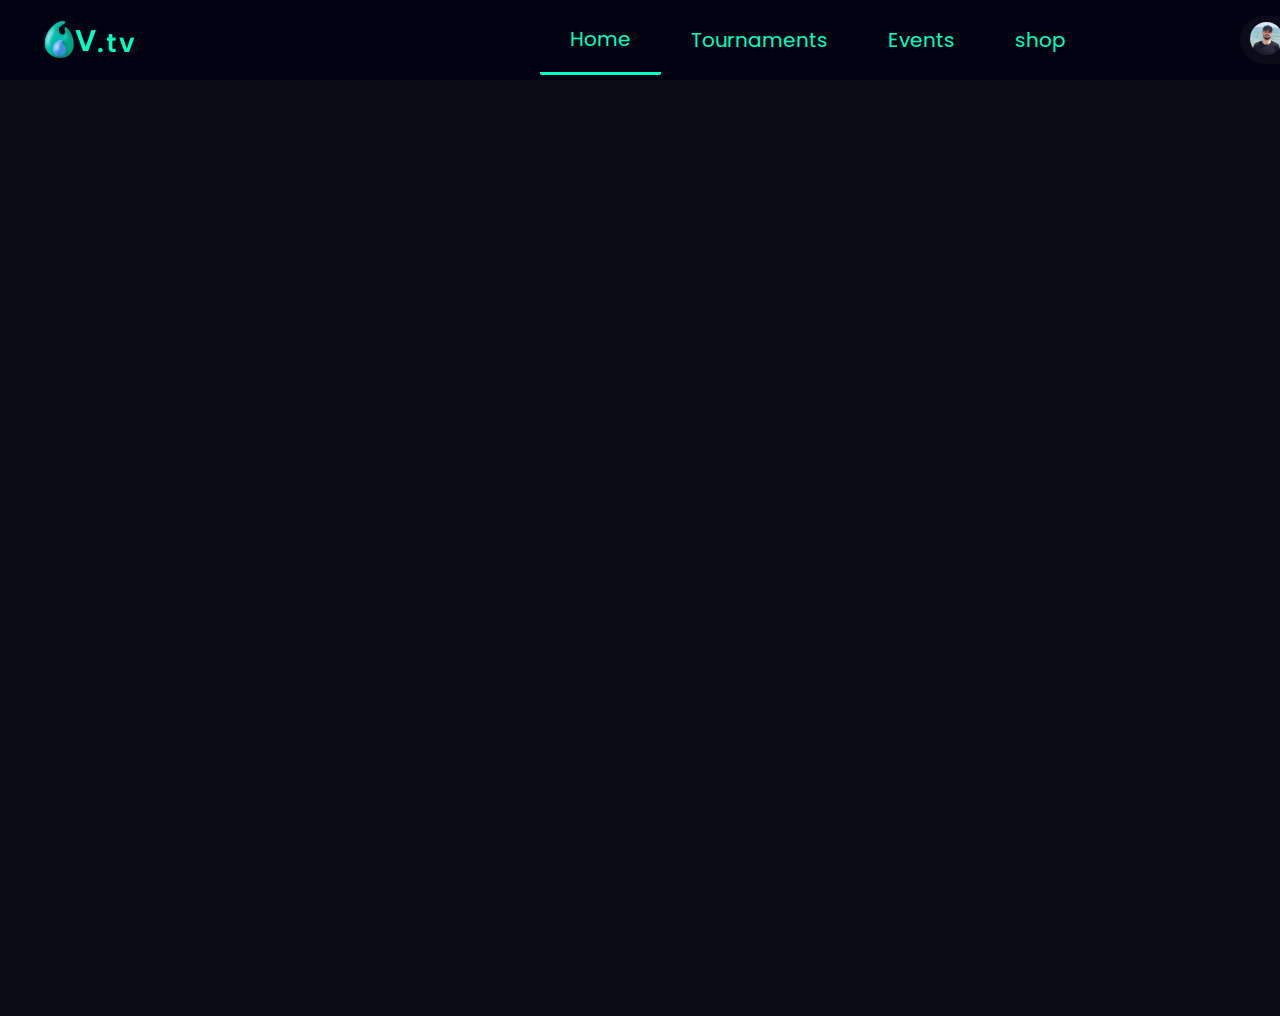
==== index.html @ b36876f5 "Update and rename main.html to index.html" ====
<!DOCTYPE html>
<html>
    <head>
        <title>
            Home - Ovtv


        </title>
        <link rel="stylesheet" href="Genral.css">
        <link rel="stylesheet" href="Header.css">
        <link rel="preconnect" href="https://fonts.googleapis.com">
<link rel="preconnect" href="https://fonts.gstatic.com" crossorigin>
<link href="https://fonts.googleapis.com/css2?family=Poppins:ital,wght@0,100;0,200;0,300;0,400;0,500;0,600;0,700;0,800;0,900;1,100;1,200;1,300;1,400;1,500;1,600;1,700;1,800;1,900&display=swap" rel="stylesheet">


    </head>



    <body>
        <iframe src="https://player.twitch.tv/?channel=shroud&parent=www.main.html" frameborder="0" allowfullscreen="true" scrolling="no" height="378" width="620"></iframe>

        <div class="chat"> </div>
        <div class="chat"> </div>


        <div class="header">
            <div class="left-section">
                <img class="main-logo"src="icons/Group 74.png" alt="">

            </div>
            <div class="middle-section-1">
                <button class="home-button"
                onclick="location.href='Main.html'">Home</button>
                <button class="Tournaments-button"
                onclick="location.href='Tournaments.html'">Tournaments</button>
                <button class="events-button"
                onclick="location.href='Events.html'">Events</button>
                <button  class="shop-button"
                onclick="location.href='Store.html'">shop</button>
                
                
                
                </div>

                <div class="middle-section-2">
                    <div class="team-place-holder">
                        <img class="team-pfp"src="pics/image (3).png" alt="">
                        <button class="add-button"> <img class="add-button-icon"src="icons/ADD FRIEND BUTTON.png" alt=""></button>
                        <button class="add-button"> <img class="add-button-icon"src="icons/ADD FRIEND BUTTON.png" alt=""></button>
                        <button class="add-button"> <img class="add-button-icon"src="icons/ADD FRIEND BUTTON.png" alt=""></button>
                        <button class="add-button"> <img class="add-button-icon"src="icons/ADD FRIEND BUTTON.png" alt=""></button>
                        <button class="add-button"> <img class="add-button-icon"src="icons/ADD FRIEND BUTTON.png" alt=""></button>
    
    
    
    
                    </div>
    
                </div>




            <div class="middle-section-3">
                <div  class="profile-infos">
                    <img class= "profile-pic" src="pics/image (3).png" alt="">
                    <div class="profile-infos-text">
                        <div class="ID">W4t3r</div>
                         <div class="currency-1">2500</div>
                        <div class="currency-2">100</div>
                    </div>
                    
                
                
        
                
                </div>

            </div>
            <div class="right section">
                 
                
                <button class="ham-button"> <img class="ham-pic" src="icons/ham-icon.png" alt=""></button></div>
                    
                    
                </div>
            

            </div>
            



        </div>

    </body>



</html>
---- Genral.css ----
p{
    font-family: poppins,Arial;
}
body{
    height: 1000px;
background-color: #0A0C17;



}
---- Header.css ----
div{
    font-family: poppins,Arial;

}
.header{
    display:flex;
    align-items: center;
    height: 80px;
    background-color: #000212;
    position: fixed;
    left:0px;
    right: 0px;
    top:0px;
    justify-content: space-between;
    flex-direction: row;
    
    top: 0;
    left:0;
    right :0;
    
  


}
button{
    font-family: poppins,Arial;

}
button:hover{
    cursor: pointer;
    font-weight: 500;

}

.left-section{
    flex-direction: row;
    display : flex;
    align-items: center;
    flex-wrap:nowrap;
    width: 500px;
    min-width: 500px;
    margin-left: 40px;
   
   
    
    
    


}
.right-section{
    flex-direction: row;
    display : flex;
    align-items: center;
    flex-wrap:nowrap;
    width: 100px;
    min-width: 200px;
    
    
    
    


}

.middle-section-3{
    flex-direction: row;
    display : flex;
    align-items: center;
    flex-wrap:nowrap;
    min-width: 100px;
    width: 200px;
    margin-left: 100px;
    


}
.middle-section-2{
    flex:1;
    flex-direction: row;
    display : flex;
    align-items: center;
    flex-wrap:nowrap;
    min-width: 200px;
    width: 500px;
    margin-left: 500px;
    
    
    


}

.middle-section-1{
    flex-direction: row;
    display : flex;
    align-items: center;
    flex-wrap:nowrap;
    min-width: 200px;
    width: 500px;



}
.home-button{
   
    flex: 1 1 200px;
    color:#00FFC2;
    height: 70px;
    background-color: #000212;
    font-size: 20px;
    padding-left: 30px;
    padding-right: 30px;
    border: none; 
    border-bottom: 3px solid #00FFC2; 
    border-radius: 2px;
    
    
    
}
.Tournaments-button{
    flex: 1 1 200px;
    color:#00FFC2;
    height: 70px;
    background-color: #000212;
    font-size: 20px;
    padding-left: 30px;
    padding-right: 30px;

    
    border: none; 
}


.events-button{
    flex: 1 1 200px;
    color:#00FFC2;
    height: 70px;
    background-color: #000212;
    font-size: 20px;
    padding-left: 30px;
    padding-right: 30px;
    
    border: none; 
}
.shop-button{
    flex: 1 1 200px;
    color:#00FFC2;
    height: 70px;
    background-color: #000212;
    font-size: 20px;
    padding-left: 30px;
    padding-right: 30px;

    
    border: none; 
}

.ham-button{
    flex:1;
    width: 50px;
    border: none;
    background-color: #000212;
    background-color: none;
    
}


.profile-pic{
    
    height: 50px;
    width: 50px;
    border-radius: 50px;




}
.profile-infos{
    align-items: center;
   
    display: flex;
    flex-direction: row;


}
.profile-infos-text{
    display: flex;
    flex-direction: column;



}





.ID{
    padding-left: 15px;
    color: white;
    font-size: 16px;
    font-weight: 600;



}

.currency-1{
    padding-left: 15px;
    color: #00FFC2;
    font-size: 12px;
    font-weight: 500;

}
.currency-2{
    padding-left: 15px;
    color: #FFAD4E;
    font-size: 12px;
    font-weight: 500;
    
}
.team-pfp{

    height: 33px;
    width: 33px;
    border-radius: 50%;
}
.add-button-icon{
    border-radius: 50%;
    height: 33px;
    width: 33px;
    


}



    



.add-button{
    
    background-color: rgba(0, 2, 18, 0); 
    border: none;
    



}
.add-button:hover
{
    background-color: rgba(0, 2, 18, 0); 
    border: none;
    opacity: 60%;
    



}
.add-button:active
{
    background-color: rgba(0, 2, 18, 0); 
    border: none;
    opacity: 60%;
   

}
.team-place-holder{
    flex-direction: row;
    display : flex;
    align-items: center;
    flex-wrap:nowrap;

    min-width: 300px;
    
    
    background-color: #0A0C17;
    padding: 5px;
    padding-bottom: 2px;

    border-radius: 30px;
    padding-left: 10px;
    padding-right: 10px;
    display: inline-block;
    



}

.main-logo{


    
}

.home-button2{
   
    flex: 1 1 200px;
    color:#00FFC2;
    height: 70px;
    background-color: #000212;
    font-size: 20px;
    padding-left: 30px;
    padding-right: 30px;
    border: none; 
    
    
    
    
}
.Tournaments-button2{
    flex: 1 1 200px;
    color:#00FFC2;
    height: 70px;
    background-color: #000212;
    font-size: 20px;
    padding-left: 30px;
    padding-right: 30px;
    border: none; 
    border-bottom: 3px solid #00FFC2; 
    border-radius: 2px;
    
}

.events-button2{
    flex: 1 1 200px;
    color:#00FFC2;
    height: 70px;
    background-color: #000212;
    font-size: 20px;
    padding-left: 30px;
    padding-right: 30px;
    border: none; 
    border-bottom: 3px solid #00FFC2; 
    border-radius: 2px;
    
}
.shop-button2
{
    flex: 1 1 200px;
    color:#00FFC2;
    height: 70px;
    background-color: #000212;
    font-size: 20px;
    padding-left: 30px;
    padding-right: 30px;
    border: none; 
    border-bottom: 3px solid #00FFC2; 
    border-radius: 2px;
    
}
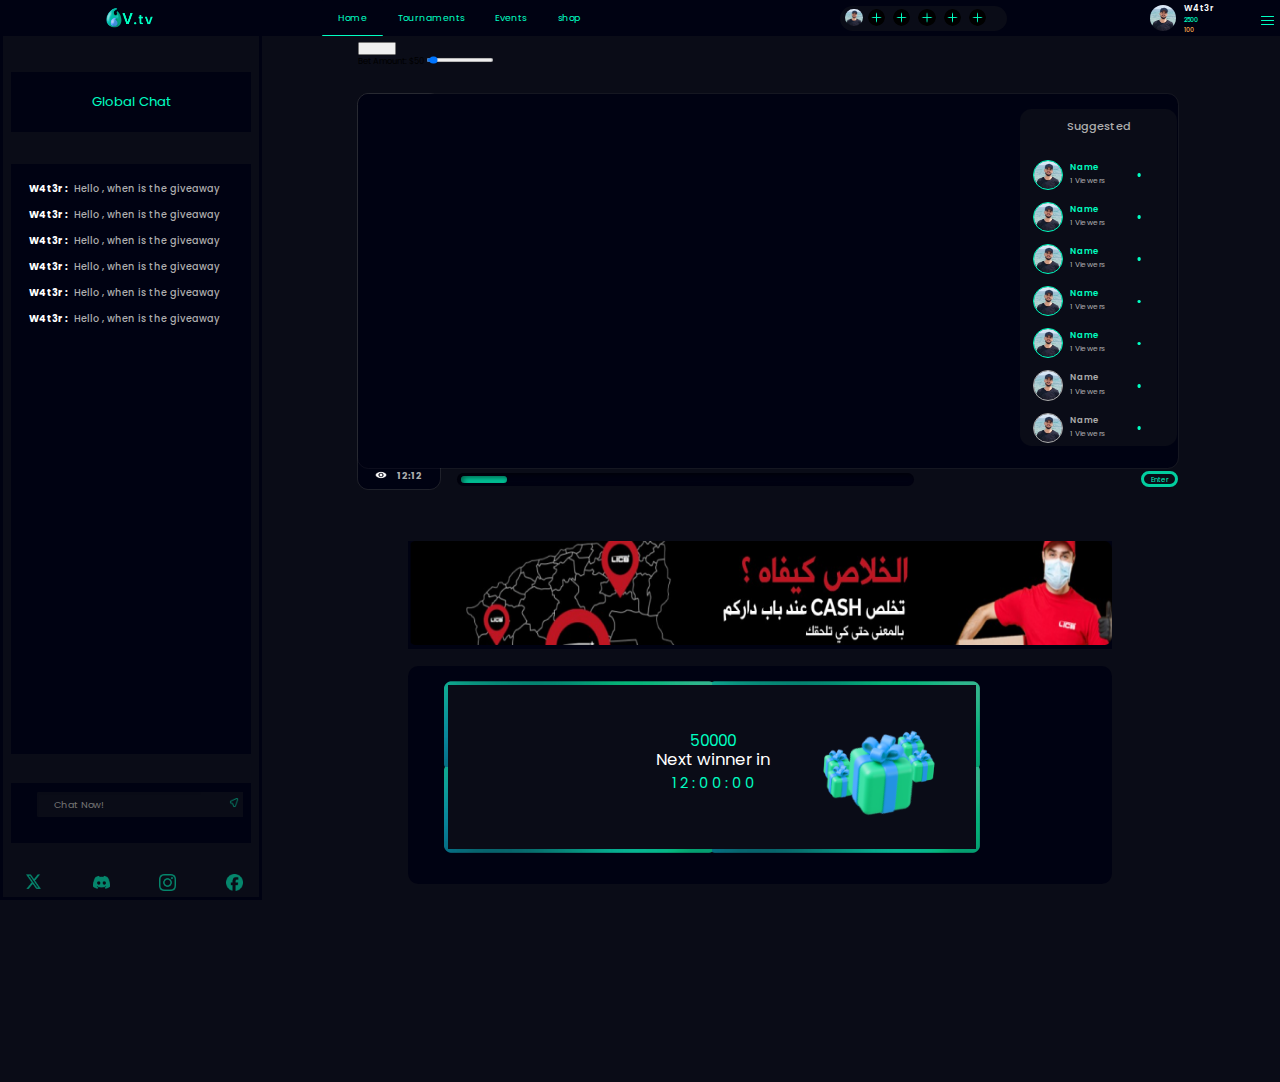
==== commit e2fddd16: "Add files via upload" ====
--- a/index.html
+++ b/index.html
@@ -6,8 +6,13 @@
 
 
         </title>
+        <link rel="stylesheet" href="ads.css">
+        <link rel="stylesheet" href="giveawaybar.css">
+        <link rel="stylesheet" href="giveaway.css">
+        <link rel="stylesheet" href="stream.css">
         <link rel="stylesheet" href="Genral.css">
         <link rel="stylesheet" href="Header.css">
+        <link rel="stylesheet" href="chat.css">
         <link rel="preconnect" href="https://fonts.googleapis.com">
 <link rel="preconnect" href="https://fonts.gstatic.com" crossorigin>
 <link href="https://fonts.googleapis.com/css2?family=Poppins:ital,wght@0,100;0,200;0,300;0,400;0,500;0,600;0,700;0,800;0,900;1,100;1,200;1,300;1,400;1,500;1,600;1,700;1,800;1,900&display=swap" rel="stylesheet">
@@ -18,12 +23,6 @@
 
 
     <body>
-        <iframe src="https://player.twitch.tv/?channel=shroud&parent=www.main.html" frameborder="0" allowfullscreen="true" scrolling="no" height="378" width="620"></iframe>
-
-        <div class="chat"> </div>
-        <div class="chat"> </div>
-
-
         <div class="header">
             <div class="left-section">
                 <img class="main-logo"src="icons/Group 74.png" alt="">
@@ -31,7 +30,7 @@
             </div>
             <div class="middle-section-1">
                 <button class="home-button"
-                onclick="location.href='Main.html'">Home</button>
+                onclick="location.href='index.html'">Home</button>
                 <button class="Tournaments-button"
                 onclick="location.href='Tournaments.html'">Tournaments</button>
                 <button class="events-button"
@@ -84,18 +83,243 @@
                 <button class="ham-button"> <img class="ham-pic" src="icons/ham-icon.png" alt=""></button></div>
                     
                     
-                </div>
+             
+
+
+
+        </div>
+        <div class="chat-box">
             
-
-            </div>
-            
-
-
-
-        </div>
+            <div class="upper-chat">
+                <div class="chat-title"><p>Global Chat</p></div>
+            </div>
+            <div class="body-chat">
+                <div class="chat-container">
+                <div class="chat">
+                    <div class="chat-line">
+
+                        <div class="chat-user">W4t3r :</div>
+                        <div class="chat-hadra">Hello , when is the giveaway</div>
+                    </div>
+                    <div class="chat-line">
+
+                        <div class="chat-user">W4t3r :</div>
+                        <div class="chat-hadra">Hello , when is the giveaway</div>
+                    </div>
+                    <div class="chat-line">
+
+                        <div class="chat-user">W4t3r :</div>
+                        <div class="chat-hadra">Hello , when is the giveaway</div>
+                    </div>
+                    <div class="chat-line">
+
+                        <div class="chat-user">W4t3r :</div>
+                        <div class="chat-hadra">Hello , when is the giveaway</div>
+                    </div>
+                    <div class="chat-line">
+
+                        <div class="chat-user">W4t3r :</div>
+                        <div class="chat-hadra">Hello , when is the giveaway</div>
+                    </div>
+                    <div class="chat-line">
+
+                        <div class="chat-user">W4t3r :</div>
+                        <div class="chat-hadra">Hello , when is the giveaway</div>
+                    </div>
+
+
+
+
+                </div>
+                </div>
+            </div>
+            <div class="lower-chat">
+                <input class="chat-bar" type="textbox" placeholder="Chat Now!">
+            <button class="Send-button"> <img class="Send-icon" src="icons/send.png">
+
+
+            </div>
+            <div class="social-media">
+            <button class="twitter-button" 
+            onclick="window.open('https://x.com/water_vlr')"
+            ><img class="twitter-pic" src="icons/Vector.png" alt="">  </button>
+            <button class="discord-button"
+            onclick="window.open('https://x.com/water_vlr')"
+            ><img class="discord-pic" src="icons/Social Icons.png" alt=""></button>
+            <button class="instagram-button"
+            onclick="window.open('https://x.com/water_vlr')">
+            <img class="instagram-pic" src="icons/Social Icons (2).png" alt=""></button>
+            <button class="facebook-button"
+            onclick="window.open('https://www.facebook.com/youcef.vada/')">
+            <img class="facebook-pic" src="icons/Social Icons (3).png" alt=""></button>
+        </div>
+             </div>
+
+
+
+
+
+
+
+             
+        <div class="container">
+            <button class="join-giveaway"> Enter </button>
+            <button class="join-button"> Join now
+            <div class="giveawaybar-box">
+                <div class="progress-bar"></div>
+            </div>
+        </button>
+            <div class="ads-box">
+
+                <div class="ads-panel">
+                    <img class="ads-pic" src="pics/Rectangle 65.png" alt="">
+    
+    
+    
+                </div>
+            </div>
+            <div class="side-strea-box"></div>
+            <div class="side-strea-box"></div>
+    
+            <div class="stream-box">
+                <div class="viewer-count" > <img class="eye-icon" src="icons/eye.png" alt=""> <div class="viewer-number">1 2:1 2</div></div>
+               
+                <iframe class="stream" src="https://player.kick.com/selimdu13002" allowfullscreen="true" frameborder="0"></iframe>
+                
+                <div class="chanel-panel">
+                    <div class="chanel-type">Suggested
+                    </div>
+                    <div class= "chanel-list">
+                        <div class="chanel-box">
+                            <div class="chanel-box-profile"> <img class="chanel-pfp" src="pics/image (3).png" alt=""></div>
+                            <div class="chanel-box-text">
+                                <div class="name">Name</div>
+                                <div class="viewers">1 Viewers</div>
+                            </div>
+                           
+                            <div class="chanel-box-sepcial"> <img class="eclipse-pic" src="icons/Ellipse 9.png" alt=""></div>
+                </div>
+                <div class="chanel-box">
+                    <div class="chanel-box-profile"> <img class="chanel-pfp" src="pics/image (3).png" alt=""></div>
+                    <div class="chanel-box-text">
+                        <div class="name">Name</div>
+                        <div class="viewers">1 Viewers</div>
+                    </div>
+                   
+                    <div class="chanel-box-sepcial"> <img class="eclipse-pic" src="icons/Ellipse 9.png" alt=""></div>
+        </div>
+        <div class="chanel-box">
+            <div class="chanel-box-profile"> <img class="chanel-pfp" src="pics/image (3).png" alt=""></div>
+            <div class="chanel-box-text">
+                <div class="name">Name</div>
+                <div class="viewers">1 Viewers</div>
+            </div>
+           
+            <div class="chanel-box-sepcial"> <img class="eclipse-pic" src="icons/Ellipse 9.png" alt=""></div>
+    </div>
+    <div class="chanel-box">
+        <div class="chanel-box-profile"> <img class="chanel-pfp" src="pics/image (3).png" alt=""></div>
+        <div class="chanel-box-text">
+            <div class="name">Name</div>
+            <div class="viewers">1 Viewers</div>
+        </div>
+       
+        <div class="chanel-box-sepcial"> <img class="eclipse-pic" src="icons/Ellipse 9.png" alt=""></div>
+    </div>
+    <div class="chanel-box">
+        <div class="chanel-box-profile"> <img class="chanel-pfp" src="pics/image (3).png" alt=""></div>
+        <div class="chanel-box-text">
+            <div class="name">Name</div>
+            <div class="viewers">1 Viewers</div>
+        </div>
+       
+        <div class="chanel-box-sepcial"> <img class="eclipse-pic" src="icons/Ellipse 9.png" alt=""></div>
+    </div>
+    <div class="chanel-box">
+        <div class="chanel-box-profile"> <img class="chanel-pfp2" src="pics/image (3).png" alt=""></div>
+        <div class="chanel-box-text">
+            <div class="name2">Name</div>
+            <div class="viewers">1 Viewers</div>
+        </div>
+       
+        <div class="chanel-box-sepcial"> <img class="eclipse-pic" src="icons/Ellipse 9.png" alt=""></div>
+    </div>
+    <div class="chanel-box">
+        <div class="chanel-box-profile"> <img class="chanel-pfp2" src="pics/image (3).png" alt=""></div>
+        <div class="chanel-box-text">
+            <div class="name2">Name</div>
+            <div class="viewers">1 Viewers</div>
+        </div>
+       
+        <div class="chanel-box-sepcial"> <img class="eclipse-pic" src="icons/Ellipse 9.png" alt=""></div>
+    </div>
+    <div class="chanel-box">
+        <div class="chanel-box-profile"> <img class="chanel-pfp2" src="pics/image (3).png" alt=""></div>
+        <div class="chanel-box-text">
+            <div class="name2">Name</div>
+            <div class="viewers">1 Viewers</div>
+        </div>
+       
+        <div class="chanel-box-sepcial"> <img class="eclipse-pic" src="icons/Ellipse 9.png" alt=""></div>
+    </div>
+        
+                
+            </div> 
+            </div>
+    
+            </div>
+            <div class="bet-container">
+                <label for="bet-amount">Bet Amount: $<span id="bet-value">50</span></label>
+                <input type="range" id="bet-amount" min="1" max="1000" step="1" value="50">
+            </div>
+        
+            <script src="script.js"></script>
+            <div  class="daily-giveaway-box">
+                <div class="giveaway-panel">
+                    <div class="upper-panel">
+                        <div class="recent-entries">
+    
+    
+                        </div>
+                        <div class="next-winner">
+                        <div class="next-winner-prizepool">50000</div>
+                        <div class="next-winner-text">Next winner in</div>
+                        <div class="next-winner-timer">1 2 : 0 0 : 0 0 </div>
+                        </div>
+                        <div class="giveaway-img"> <img class="giveaway-icon"src="icons/Group 81.png" alt=""></div>
+                        
+    
+                    </div>
+                    <div class="lower-panel"></div>
+                    
+    
+    
+    
+                </div>
+                <div class="recent-winners"></div>
+    
+    
+    
+    
+    
+    
+    
+            </div>
+
+        </div>
+      
+
+
+       
+
+        
+
+   
+
+        
 
     </body>
 
 
 
-</html>
+</html>--- a/ads.css
+++ b/ads.css
@@ -0,0 +1,32 @@
+.ads-box{
+
+
+position: absolute;
+top: 960px;
+background-color: rgb(0, 2, 18);
+
+
+left: 6%;
+right: 8%;
+align-items: center;
+text-align: center;
+z-index: 100;
+
+
+
+
+
+}
+.ads-pic{
+    width: 100%;
+   
+    display: inline-block;
+
+    height: 200px;
+    
+    
+    
+    
+
+    
+}--- a/giveawaybar.css
+++ b/giveawaybar.css
@@ -0,0 +1,75 @@
+
+    
+    
+
+
+   .giveawaybar-box{
+    position: absolute;
+    width:  880px;
+    height: 1.2%;
+    background-color: rgb(0, 2, 18);
+    top: 830px;
+    left: 12%;
+    border-radius: 50px ;
+    align-items: center;
+    text-align: center;
+    box-shadow: inset 4px 4px 10px rgba(0, 0, 0, 0.5);
+    z-index: 100;
+
+}
+.progress-bar{
+    display: inline-block;
+    position: absolute;
+    background-color: rgba(0, 255, 194 ,0.8);
+    width: 10%;
+    height:60%;
+    background-color: ;
+    border-radius: 50px ;
+    bottom: 0px;
+    left: 1%;
+    bottom: 20%;
+    box-shadow: inset 4px 4px 10px rgba(0, 0, 0, 0.5)
+}
+
+
+.join-giveaway{
+    height: 30px;
+    width: 70px;
+    border: solid;
+    border-color: rgba(0, 255, 194 ,0.8);
+    background-color:rgba(0, 255, 194 ,0); 
+    border-radius: 50px;
+    position: absolute;
+    top: 826px ;
+    color:rgba(0, 255, 194 ,1);
+    font-family: poppins;
+    right: 340px;
+    right: 0%;
+    z-index: 100;
+
+
+
+}
+.join-button{
+    color: rgba(0, 0, 0, 0);
+    background-color: color: rgba(0, 0, 0, 0);
+    
+
+
+
+}
+
+
+.join-button :hover{
+    text-align: center;
+    z-index: 100;
+    color: rgb(0, 2, 18);
+
+
+    background-color: gold;
+
+
+
+}
+
+
--- a/giveaway.css
+++ b/giveaway.css
@@ -0,0 +1,181 @@
+.daily-giveaway-box{
+
+height: 400px;
+position: absolute;
+background-color:  rgb(0, 2, 18);;
+top: 1200px;
+left: 6%;
+right: 8%;
+border-radius: 20px;
+
+border-style: ;
+border: 10px solid transparent;
+
+
+
+
+}
+
+.giveaway-panel{
+position: absolute;
+
+
+top: 20px;
+height:300px;
+left: 60px;
+
+
+background-color: rgb(10, 12, 23);;
+width:1000px;
+border: 9px solid transparent;
+padding: 15px;
+border-image: url(pics/rectangles\ claim.png) 8 round;
+border-radius:20px ;
+margin: 0;
+padding: 0.5rem;
+
+
+
+
+
+}
+.upper-panel{
+    background-color: rgb(10, 12, 23);
+    position: absolute;
+    top: 0px;
+    bottom: 0px;
+    left: 0px;
+    
+   
+    height: 100%;
+    width: 100%;
+  
+
+
+
+
+
+}
+.recent-entries{
+    position: absolute;
+    top: 20px;
+    bottom: 80px;
+    left: 20px;
+    background-color: rgb(10, 12, 23);
+    height: 84%;
+    width: 260px;
+    display: grid;
+    grid-template-columns: 100px;
+
+
+}
+.next-winner{
+    position: absolute;
+    top: 20px;
+    bottom: 80px;
+    left: 290px;
+    
+    background-color: rgb(10, 12, 23);
+    height: 80%;
+    width: 440px;
+
+
+}
+.giveaway-img{
+    position: absolute;
+    top: 20px;
+    bottom: 80px;
+    left: 740px;
+    
+    background-color: rgb(10, 12, 23);
+    height: 77%;
+    width: 260px;
+
+
+
+
+
+}
+
+.lower-panel{
+    position: absolute;
+   
+    bottom:8px;
+    left: 290px;
+    
+    background-color: rgb(10, 12, 23);
+    height: 10%;
+    width: 600px;
+     
+    
+    }
+
+    .next-winner-prizepool{
+        color: rgb(0, 255, 194);
+        font-family: poppins;
+    font-size: 30px;
+    padding-top: 10%;
+    text-align: center;
+    position: absolute;
+    top: 20px;
+    bottom: 80px;
+    left: 0;
+    
+    background-color: rgb(10, 12, 23);
+    height: 80px;
+    width: 440px;
+
+
+
+    }
+    .next-winner-text{
+        color: white;
+        font-family: poppins;
+        font-size: 32px;
+       
+        text-align: center;
+        position: absolute;
+        top: 100px;
+        
+        left: 0px;
+        
+        background-color: rgb(10, 12, 23);
+        height: 40px;
+        width: 440px;
+        align-self: center;
+    
+    
+        }
+
+        .next-winner-timer{
+            color:rgb(0, 255, 194);
+            font-family: poppins;
+            font-size: 28px;
+            padding-top: 0%;
+            text-align: center;
+            position: absolute;
+            top: 150px;
+            
+            left: 0px;
+            
+            background-color: rgb(10, 12, 23);
+            height: 70px;
+            width: 440px;
+        
+        
+            }
+            .giveaway-icon{
+                width: 260px;
+                position: absolute;
+                right: 40px;
+                top: 36px;
+                
+
+            
+
+
+            }
+
+
+
+
--- a/stream.css
+++ b/stream.css
@@ -0,0 +1,294 @@
+.stream-box{
+position: absolute;
+    
+background-color: rgb(0, 2, 18);
+width: 100%;
+height: 36%;
+
+display:grid;
+grid-template-columns: 86% 20%;
+top: 5%;
+border-radius: 20px;
+outline: solid 2px rgba(126, 126, 126, 0.1);
+
+}
+.side-strea-box{
+    position: absolute;
+    
+background-color: rgb(0, 2, 18);
+
+left: 0%;
+height: 38%;
+width: 10%;
+outline: solid 2px rgba(126, 126, 126, 0.1);
+display:grid;
+grid-template-columns: 1280px 300px;
+top: 5%;
+border-radius: 20px;
+
+
+
+
+
+}
+.side-strea-box2{
+    position: absolute;
+    
+background-color: rgba(0, 2, 18,0);
+
+right: 0%;
+height: 38%;
+width: 20%;
+
+display:grid;
+grid-template-columns: 1280px 300px;
+top: 5%;
+border-radius: 20px;
+z-index: 0;
+
+
+
+
+
+}
+.stream{
+    position: relative;
+    width: 90%;
+    height: 93%;
+    top: 3%;
+    left: 2%;
+    
+    
+    
+ 
+   
+
+
+}
+.chanel-panel{
+    zoom: 0.9; 
+    -moz-transform: scale(0.9); 
+    -moz-transform-origin: 0 0;
+    align-items: center;
+    margin-left: 4%;
+    position: relative;
+    background-color:rgb(10, 12, 23); 
+    width: 90%;
+    height: 90%;
+    border-radius: 25px;
+   
+    right: 30%;
+    top:4%;
+   
+    overflow-x: hidden;
+    overflow-y: auto;
+    text-align: justify;
+    padding-left: 10px;
+    padding-right: 10px;
+  
+    
+
+
+
+}
+.chanel-type{
+    font-size: 24px;
+    font-family: poppins;
+    font-weight: 500;
+    color: rgb(173, 173, 173);
+    padding-top: 20px;
+    padding-bottom: 8px;
+    text-align: center;
+    height: 44px;
+    
+  
+   
+   
+    
+ 
+
+
+}
+.chanel-list{
+    position: relative;
+    
+   
+  
+   
+   
+
+    width: 300px;
+    height: 680px;
+  
+
+
+}
+
+.chanel-box{
+   
+    margin-bottom: -20px;
+    
+    position: relative;
+    
+    
+    width: 100%;
+    height: 80px;
+    display: grid;
+    grid-template-columns: 80px 1fr 60px;
+    margin-top: 30px;
+    
+   
+    
+ 
+   
+}
+.chanel-box-profile{
+height: 100%;
+
+
+}
+
+.chanel-box-text{
+    display: grid;
+    grid-template-rows: 1fr 1fr;
+ 
+    height: 100%;
+
+}
+
+.chanel-box-sepcial{
+    height: 100%;
+    align-content: center;
+    
+
+
+}
+.eclipse-pic{
+    height: 8px;
+    width: 8px;
+    
+
+
+}
+.eclipse-pic2{
+    height: 8px;
+    width: 8px;
+    
+
+
+}
+.name{
+    padding-top: 10px;
+   margin-bottom: -10px;
+    font-size: 18px;
+    font-weight: 600;
+    color: ;
+    padding-left: 16px;
+    text-align: start;
+    padding-bottom: 0px;
+    color: rgb(0, 255, 194);
+   
+
+
+
+}
+
+.name2{
+    padding-top: 10px;
+   margin-bottom: -10px;
+    font-size: 18px;
+    font-weight: 600;
+    color: ;
+    padding-left: 16px;
+    text-align: start;
+    padding-bottom: 0px;
+    color: rgb(173, 173, 173);
+   
+
+
+
+}
+.viewers{
+    margin-top: 0x;
+    
+    padding-top: 0px;
+    color: rgb(173, 173, 173);
+    padding-left: 16px;
+    align-self: top;
+    text-align: start;
+    font-size: 16px
+    
+}
+.chanel-pfp{
+ 
+    
+height: 60px;
+width: 60px;
+border-radius: 50%;
+margin-left: 20px;
+padding-top: 0px;
+margin-top: 10px;
+
+
+outline:2px  solid rgb(0, 255, 194);
+
+
+}
+.chanel-pfp2{
+ 
+    
+    height: 60px;
+    width: 60px;
+    border-radius: 50%;
+    margin-left: 20px;
+    padding-top: 0px;
+    margin-top: 10px;
+    
+    
+    outline:2px  solid rgb(173, 173, 173);
+    
+    }
+    .viewer-count{
+        
+        position: absolute;
+        width: 90px;
+        height: 30px;
+       
+        bottom: -30px;
+        left: 2%;
+        color: rgb(173, 173, 173);
+        font-family: poppins;
+        text-align: center;
+
+
+
+
+    }
+
+    .eye-icon{
+        position: absolute;
+        width: 24px;
+        padding-top: 10px;
+        left: 0px;
+        margin-right: 0px;
+        top: -6px;
+       
+       
+
+        
+
+       
+    }
+    .viewer-number{
+        margin-left: 0px;
+        position: absolute;
+        right:0px;
+        top:1px;
+        font-family: poppins;
+        font-weight: 700;
+        font-size: 18px;
+        
+        
+
+    }
+ 
--- a/Genral.css
+++ b/Genral.css
@@ -3,13 +3,347 @@
     font-family: poppins,Arial;
 }
 body{
-    height: 1000px;
+   
 background-color: #0A0C17;
 
 
 
 }
-
-
-
-
+html{ 
+    zoom: 0.8; 
+    -moz-transform: scale(0.8); 
+    -moz-transform-origin: 0 0;
+    scrollbar-width: normal;
+    scrollbar-color:rgb(10, 12, 23) rgb(0, 2, 18); 
+    overflow: auto;
+    
+
+} 
+
+.header{
+
+
+}
+
+html::-webkit-scrollbar {
+  width: 2vw;
+ 
+  
+
+}
+
+html::-webkit-scrollbar-thumb{
+background-color: rgba(0, 2, 18);
+
+
+}
+
+html::-webkit-scrollbar-thumb:hover{
+  background-color: rgba(0, 2, 18,1);
+  
+  }
+
+
+html::-webkit-scrollbar-thumb{
+  background-color: rgba(10, 12, 23,0.5);
+
+
+
+}
+html::-webkit-scrollbar-thumb:hover{
+  background-color: rgba(10, 12, 23,1);
+
+
+
+
+}
+.container{
+    position:absolute;
+    background-color: rgb(10, 12, 23);
+    
+    
+    left: 28%;
+    width: 64%;
+
+    right: 10%;
+    top: 80px;
+    bottom: 0px;
+    height: 2000px;
+   
+}
+
+
+
+
+
+
+
+
+
+
+
+
+
+
+
+
+
+
+
+    @media (max-width: 320px) {
+        .container{
+            zoom: 0.25; 
+            -moz-transform: scale(0.25); 
+            -moz-transform-origin: 0 0;}
+            .header{
+                zoom: 0.25; 
+                -moz-transform: scale(0.2   5); 
+                -moz-transform-origin: 0 0;}
+                .chat-box{
+                    zoom: 0.75; 
+                    -moz-transform: scale(0.75); 
+                    -moz-transform-origin: 0 0;}
+        /* Styles for very small screens */
+      }
+      
+      /* Small smartphones (landscape) */
+      @media (min-width: 321px) and (max-width: 360px) {
+        .container{
+            zoom: 0.3; 
+            -moz-transform: scale(0.3); 
+            -moz-transform-origin: 0 0;}
+            .header{
+                zoom: 0.3; 
+                -moz-transform: scale(0.3); 
+                -moz-transform-origin: 0 0;}
+                .chat-box{
+                    zoom: 0.75; 
+                    -moz-transform: scale(0.75); 
+                    -moz-transform-origin: 0 0;}
+        /* Styles for small screens in landscape */
+      }
+      
+      /* Larger smartphones / small tablets (portrait) */
+      @media (min-width: 361px) and (max-width: 480px)  {
+        .container{
+            zoom: 0.35; 
+            -moz-transform: scale(0.35); 
+            -moz-transform-origin: 0 0;}
+            .header{
+                zoom: 0.35; 
+                -moz-transform: scale(0.35); 
+                -moz-transform-origin: 0 0;}
+                .chat-box{
+                    zoom: 0.75; 
+                    -moz-transform: scale(0.75); 
+                    -moz-transform-origin: 0 0;}
+        /* Styles for slightly larger screens */
+      }
+      
+      /* Tablets (portrait) / small tablets (landscape) */
+      @media (min-width: 481px) and (max-width: 600px) {
+        .container{
+            zoom: 0.4; 
+            -moz-transform: scale(0.4); 
+            -moz-transform-origin: 0 0;}
+            .header{ zoom: 0.4; 
+                -moz-transform: scale(0.4); 
+                -moz-transform-origin: 0 0}
+                .chat-box{
+                    zoom: 0.75; 
+                    -moz-transform: scale(0.75); 
+                    -moz-transform-origin: 0 0;}
+        /* Styles for medium-sized screens */
+      }
+      
+      /* Tablets (landscape) / small desktops */
+      @media (min-width: 601px) and (max-width: 768px) {
+        .container{
+            zoom: 0.45; 
+            -moz-transform: scale(0.45); 
+            -moz-transform-origin: 0 0;}
+            .header{  zoom: 0.45; 
+                -moz-transform: scale(0.45); 
+                -moz-transform-origin: 0 0;}
+                .chat-box{
+                    zoom: 0.75; 
+                    -moz-transform: scale(0.75); 
+                    -moz-transform-origin: 0 0;}
+        /* Styles for tablets in landscape */
+      }
+      
+      /* Larger tablets / small desktops */
+      @media (min-width: 769px) and (max-width: 800px) {
+        .container{
+            zoom: 0.5; 
+            -moz-transform: scale(0.5); 
+            -moz-transform-origin: 0 0;}
+            .header{ zoom: 0.5; 
+                -moz-transform: scale(0.5); 
+                -moz-transform-origin: 0 0;}
+                .chat-box{
+                    zoom: 0.75; 
+                    -moz-transform: scale(0.75); 
+                    -moz-transform-origin: 0 0;}
+        /* Styles for larger tablets or small desktops */
+      }
+      
+      /* Small desktops / large tablets */
+      @media (min-width: 801px) and (max-width: 900px) {
+        .container{
+            zoom: 0.55; 
+            -moz-transform: scale(0.55); 
+            -moz-transform-origin: 0 0;}
+        .header{ zoom: 0.55; 
+            -moz-transform: scale(0.55); 
+            -moz-transform-origin: 0 0;}
+            .chat-box{
+                zoom: 0.75; 
+                -moz-transform: scale(0.75); 
+                -moz-transform-origin: 0 0;}
+                
+    
+    }
+        /* Styles for small desktops */
+      
+      
+      /* Desktops / tablets in landscape */
+      @media (min-width: 901px) and (max-width: 1024px) {
+        .container{
+            zoom: 0.6; 
+            -moz-transform: scale(0.6); 
+            -moz-transform-origin: 0 0;}
+            .header{  zoom: 0.6; 
+                -moz-transform: scale(0.6); 
+                -moz-transform-origin: 0 0;}
+                .chat-box{
+                    zoom: 0.75; 
+                    -moz-transform: scale(0.75); 
+                    -moz-transform-origin: 0 0;}
+        }
+        /* Styles for standard desktops */
+      
+      
+      /* Larger desktops / high-res tablets */
+      @media (min-width: 1025px) and (max-width: 1280px) {
+        .container{
+            zoom: 0.65; 
+            -moz-transform: scale(0.65); 
+            -moz-transform-origin: 0 0;}
+            .header{zoom: 0.65; 
+                -moz-transform: scale(0.65); 
+                -moz-transform-origin: 0 0;}
+            .chat-box{zoom: 0.75; 
+                    -moz-transform: scale(0.75); 
+                    -moz-transform-origin: 0 0;}
+        }
+        /* Styles for larger desktops */
+      
+      
+      /* Medium to large desktops */
+      @media (min-width: 1281px) and (max-width: 1366px) {
+        .container{
+            zoom: 0.7; 
+            -moz-transform: scale(0.7); 
+            -moz-transform-origin: 0 0;}
+            .header{ zoom: 0.7; 
+                -moz-transform: scale(0.7); 
+                -moz-transform-origin: 0 0;}
+                .chat-box{
+                    zoom: 0.75; 
+                    -moz-transform: scale(0.75); 
+                    -moz-transform-origin: 0 0;}
+        }
+        /* Styles for medium to large desktops */
+         /* Standard desktops / large tablets */
+     
+      
+      
+      /* Standard desktops / large tablets */
+      @media (min-width: 1367px) and (max-width: 1440px) {
+        .container{
+            zoom: 0.75; 
+            -moz-transform: scale(0.75); 
+            -moz-transform-origin: 0 0;}
+            .header{  zoom: 0.75; 
+                -moz-transform: scale(0.75); 
+                -moz-transform-origin: 0 0;}
+            .chat-box{
+                zoom: 0.75; 
+                -moz-transform: scale(0.75); 
+                -moz-transform-origin: 0 0;}
+        }
+        /* Styles for standard desktops */
+      
+      
+      /* Common laptop resolution */
+      @media (min-width: 1441px) and (max-width: 1600px) {
+        .container{
+            zoom: 0.8; 
+            -moz-transform: scale(0.8); 
+            -moz-transform-origin: 0 0;}
+            .header{ zoom: 0.8; 
+                -moz-transform: scale(0.8); 
+                -moz-transform-origin: 0 0;}
+                .chat-box{
+                    zoom: 0.75; 
+                    -moz-transform: scale(0.75); 
+                    -moz-transform-origin: 0 0;}
+        }
+    
+        /* Styles for common laptop screens */
+      
+      
+      /* Large desktops / high-res monitors */
+      @media (min-width: 1601px) and (max-width: 1680px) {
+        .container{ 
+            zoom: 0.85; 
+            -moz-transform: scale(0.85); 
+            -moz-transform-origin: 0 0;}
+            .header{   zoom: 0.85; 
+                -moz-transform: scale(0.85); 
+                -moz-transform-origin: 0 0;}
+        }
+    
+        /* Styles for large desktops */
+      
+      
+      /* Extra-large desktops / high-res screens */
+      @media (min-width: 1681px) and (max-width: 1920px) {
+        .container{
+    
+            zoom: 0.9; 
+            -moz-transform: scale(0.9); 
+            -moz-transform-origin: 0 0;}
+            .header{zoom: 0.9; 
+                -moz-transform: scale(0.9); 
+                -moz-transform-origin: 0 0;}
+        /* Styles for extra-large screens */
+      }
+      
+      /* Extra-large desktops / large monitors */
+      @media (min-width: 1921px) and (max-width: 2560px) {
+        .container{
+            zoom: 0.95; 
+            -moz-transform: scale(0.95); 
+            -moz-transform-origin: 0 0;}
+            .header{zoom: 0.95; 
+                -moz-transform: scale(0.95); 
+                -moz-transform-origin: 0 0;}
+        /* Styles for extra-large desktops */
+      }
+      
+      /* Full HD screens and larger */
+      @media (min-width: 2561px) {
+        .container{
+            zoom: 1; 
+        -moz-transform: scale(1); 
+        -moz-transform-origin: 0 0; 
+         
+    }
+    .header { zoom: 1; 
+        -moz-transform: scale(1); 
+        -moz-transform-origin: 0 0;}
+    
+        /* Styles for very large screens */
+      }--- a/Header.css
+++ b/Header.css
@@ -5,9 +5,8 @@
 }
 .header{
     display:flex;
-    align-items: center;
-    height: 80px;
-    background-color: #000212;
+    height: 70px;
+    background-color: rgb(0, 2, 18);
     position: fixed;
     left:0px;
     right: 0px;
@@ -18,13 +17,14 @@
     top: 0;
     left:0;
     right :0;
-    
+    z-index: 100;
   
 
 
 }
 button{
     font-family: poppins,Arial;
+    
 
 }
 button:hover{
@@ -41,7 +41,8 @@
     width: 500px;
     min-width: 500px;
     margin-left: 40px;
-   
+    position: relative;
+    
    
     
     
@@ -50,6 +51,7 @@
 
 }
 .right-section{
+    
     flex-direction: row;
     display : flex;
     align-items: center;
@@ -83,7 +85,7 @@
     align-items: center;
     flex-wrap:nowrap;
     min-width: 200px;
-    width: 500px;
+   
     margin-left: 500px;
     
     
@@ -93,12 +95,14 @@
 }
 
 .middle-section-1{
+    flex:1;
     flex-direction: row;
     display : flex;
     align-items: center;
     flex-wrap:nowrap;
     min-width: 200px;
     width: 500px;
+    margin-left: 80px;
 
 
 
@@ -109,7 +113,7 @@
     color:#00FFC2;
     height: 70px;
     background-color: #000212;
-    font-size: 20px;
+    font-size: 18px;
     padding-left: 30px;
     padding-right: 30px;
     border: none; 
@@ -124,7 +128,7 @@
     color:#00FFC2;
     height: 70px;
     background-color: #000212;
-    font-size: 20px;
+    font-size: 18px;
     padding-left: 30px;
     padding-right: 30px;
 
@@ -138,7 +142,7 @@
     color:#00FFC2;
     height: 70px;
     background-color: #000212;
-    font-size: 20px;
+    font-size: 18px;
     padding-left: 30px;
     padding-right: 30px;
     
@@ -149,7 +153,7 @@
     color:#00FFC2;
     height: 70px;
     background-color: #000212;
-    font-size: 20px;
+    font-size: 18px;
     padding-left: 30px;
     padding-right: 30px;
 
@@ -158,6 +162,7 @@
 }
 
 .ham-button{
+    padding-top: 30px;
     flex:1;
     width: 50px;
     border: none;
@@ -293,7 +298,7 @@
 }
 
 .main-logo{
-
+    margin-left: 160px;
 
     
 }
@@ -304,7 +309,7 @@
     color:#00FFC2;
     height: 70px;
     background-color: #000212;
-    font-size: 20px;
+    font-size: 18px;
     padding-left: 30px;
     padding-right: 30px;
     border: none; 
@@ -318,7 +323,7 @@
     color:#00FFC2;
     height: 70px;
     background-color: #000212;
-    font-size: 20px;
+    font-size: 18px;
     padding-left: 30px;
     padding-right: 30px;
     border: none; 
@@ -332,7 +337,7 @@
     color:#00FFC2;
     height: 70px;
     background-color: #000212;
-    font-size: 20px;
+    font-size: 18px;
     padding-left: 30px;
     padding-right: 30px;
     border: none; 
@@ -346,7 +351,7 @@
     color:#00FFC2;
     height: 70px;
     background-color: #000212;
-    font-size: 20px;
+    font-size: 18px;
     padding-left: 30px;
     padding-right: 30px;
     border: none; 
@@ -354,3 +359,5 @@
     border-radius: 2px;
     
 }
+
+
--- a/chat.css
+++ b/chat.css
@@ -0,0 +1,278 @@
+.chat-box{
+    display: flex;
+    flex-direction: column;
+    position: fixed;
+    left: 0;
+    top: 0;
+    bottom: 0;
+    width :20%;
+    min-width: 400px;
+    background-color: #0A0C17;
+    border:solid;
+    border-color: #000212ed;
+  
+    justify-content: space-between;
+    z-index: 99;
+   
+   
+    
+   
+
+
+
+
+}
+
+.upper-chat{
+  
+    
+    background-color: #000212ed;
+    margin-top: 10px;
+    align-self: center;
+    
+
+    
+
+    position: absolute;
+    top: 7%;
+    width: 94%;
+    
+    height: 100px;
+    
+    align-content: center;
+    
+    
+    
+    
+
+}
+.chat-title{
+    font-size: 22px;
+    color: rgb(0, 255, 194);
+    
+   
+    text-align: center;
+   
+
+
+
+}
+.body-chat{
+
+    background-color: #000212ed;
+    margin-top: 10px;
+    align-self: center;
+    
+
+    
+
+    position: absolute;
+   
+    bottom: 16%;
+    
+    width: 94%;
+    
+    height: 66%;
+    align-content: center;
+    
+
+
+}
+.lower-chat{
+    display: flex;
+    flex-direction: row;
+
+
+    background-color: #000212ed;
+    margin-top: 10px;
+    align-self: center;
+    
+
+    
+
+    position: absolute;
+    bottom: 6%;
+    width: 94%;
+    
+    
+    height: 100px;
+    
+}
+.chat-container{
+    position: relative;
+    margin-left: 10px;
+    
+   
+            align-self: center;
+           
+            background-color: #000212ed;
+            width: 92%;
+            height: 96%;
+            overflow-x: hidden;
+            overflow-y: auto;
+            text-align: justify;
+            padding-left: 10px;
+            padding-right: 10px;
+            direction: rtl;
+            
+    
+
+    
+   
+    
+}
+.chat
+{
+    color: rgb(173, 173, 173);;
+    direction:ltr;
+}
+
+.chat-bar{
+    
+    position:relative;
+    left: 14px;
+    top: 14px;
+    height: 40px;
+    width: 80%;
+    margin-left: 30px;
+    
+
+ 
+    font-size: 16px;
+    background-color: rgb(10, 12, 23);
+    color: rgb(173, 173, 173);
+    border-width: 0px;
+    border: none;
+    outline: none;
+
+
+
+    border-radius: 2px;
+    box-shadow: inset 1px 2px 3px rgba(0,0,0,0.05);
+    padding-left: 20px;
+    
+}
+
+.chat-bar::placeholder{
+    font-family: poppins;
+    font-size: 23x;
+    padding-left: 8px;
+    
+
+
+
+}
+.Send-button{
+    position:relative;
+    background-color: rgb(10, 12, 23);
+    border:none;
+    outline: none;
+    height: 42px;
+    top: 14px;
+    right: 14px;
+   
+    
+    
+   
+    
+
+}
+.Send-icon{
+    width: 18px;
+    padding-left: 40px;
+    
+
+
+
+
+}
+.chat-line{
+    display: flex;
+    flex-direction: row;
+    padding: 10px;
+
+
+}
+.chat-hadra{
+
+    flex: 1;
+    font-weight: 500;
+    
+   
+}
+.chat-user{
+    
+    padding-right: 10px;
+    
+    font-weight: 700;
+    color: white;
+}
+
+.social-media{
+    display: flex;
+    flex-direction: row;
+    
+    
+    position: absolute;
+   
+    bottom: 0;
+    left: 3%;
+    right: 3%;
+    height: 40px;
+    align-items: center;
+    justify-content: space-between;
+    padding-left: 20px;
+    padding-right: 20px;
+    padding-bottom: 5px;
+
+
+    
+    
+
+}
+.twitter-pic{
+    
+
+    width: 24PX;
+    height: 24PX;
+}
+.discord-pic{
+
+    width: 28px;
+    height: 28Px;
+    padding-bottom: 10px;
+}
+.instagram-pic{
+
+    width: 28px;
+    height: 28Px;
+}
+.facebook-pic{
+    width: 28px;
+    height: 28Px;
+}
+.twitter-button{
+    background-color: rgb(10, 12, 23);
+    width: 28px;
+    height: 28Px;
+    border: none;
+}
+.discord-button{
+    background-color: rgb(10, 12, 23);
+    width: 28px;
+    height: 28Px;
+    border: none;
+}
+.instagram-button{
+    background-color: rgb(10, 12, 23);
+    width: 28px;
+    height: 28Px;
+    border: none;
+}
+.facebook-button{
+    background-color: rgb(10, 12, 23);
+    width: 28px;
+    height: 28Px;
+    border: none;
+}
+
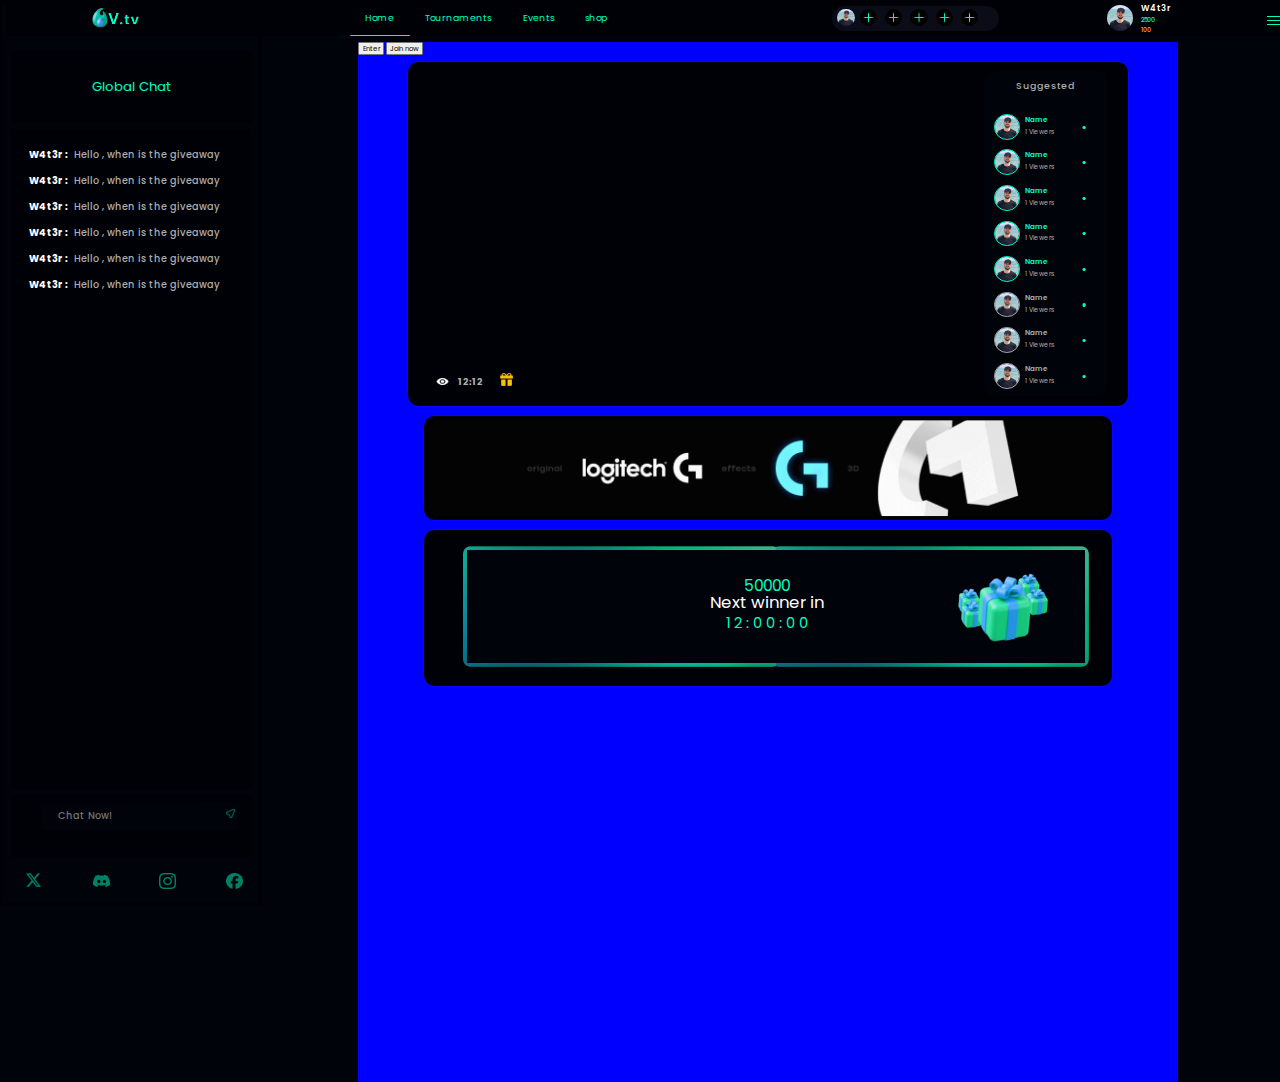
==== commit 63433020: "Add files via upload" ====
--- a/index.html
+++ b/index.html
@@ -6,6 +6,8 @@
 
 
         </title>
+        <link rel="shortcut icon" type="ovtv-icon" href="icons/fire (1) 1.png">
+        <link rel="stylesheet" href="footer.css">
         <link rel="stylesheet" href="ads.css">
         <link rel="stylesheet" href="giveawaybar.css">
         <link rel="stylesheet" href="giveaway.css">
@@ -134,6 +136,7 @@
                 </div>
             </div>
             <div class="lower-chat">
+                <div class="chat-bar-background"> </div>
                 <input class="chat-bar" type="textbox" placeholder="Chat Now!">
             <button class="Send-button"> <img class="Send-icon" src="icons/send.png">
 
@@ -169,22 +172,20 @@
                 <div class="progress-bar"></div>
             </div>
         </button>
-            <div class="ads-box">
-
-                <div class="ads-panel">
-                    <img class="ads-pic" src="pics/Rectangle 65.png" alt="">
-    
-    
-    
-                </div>
-            </div>
-            <div class="side-strea-box"></div>
-            <div class="side-strea-box"></div>
+        <div class="ads-boxx">
+            <div class="add-containerr"> <img class = "shop-add-picc2" src="pics/e33b74121783787.61f3bc3bc3caa.gif" alt=""></div>
+            
+        </div>
+            <div class="side-strea-box">
+                <div class="viewer-count" > <img class="eye-icon" src="icons/eye.png" alt=""> <div class="viewer-number">1 2:1 2</div></div>
+                <div class="gift-box-container"> <img class= "gift-box-pic" src="icons/Flow 1.gif" alt=""></div>
+               
+            </div>
+            <div class="side-strea-box2"></div>
     
             <div class="stream-box">
-                <div class="viewer-count" > <img class="eye-icon" src="icons/eye.png" alt=""> <div class="viewer-number">1 2:1 2</div></div>
-               
-                <iframe class="stream" src="https://player.kick.com/selimdu13002" allowfullscreen="true" frameborder="0"></iframe>
+                
+                <iframe class="stream"  src="https://player.kick.com/emmazougg" allowfullscreen="true" frameborder="0" seamless="seamless" scrolling="no" ></iframe>
                 
                 <div class="chanel-panel">
                     <div class="chanel-type">Suggested
@@ -268,19 +269,17 @@
             </div>
     
             </div>
-            <div class="bet-container">
+            <!-- <div class="bet-container"> 
                 <label for="bet-amount">Bet Amount: $<span id="bet-value">50</span></label>
                 <input type="range" id="bet-amount" min="1" max="1000" step="1" value="50">
             </div>
+        -->
         
             <script src="script.js"></script>
             <div  class="daily-giveaway-box">
                 <div class="giveaway-panel">
                     <div class="upper-panel">
-                        <div class="recent-entries">
-    
-    
-                        </div>
+                        <div class="recent-entries"></div>
                         <div class="next-winner">
                         <div class="next-winner-prizepool">50000</div>
                         <div class="next-winner-text">Next winner in</div>
@@ -297,6 +296,12 @@
     
                 </div>
                 <div class="recent-winners"></div>
+
+
+
+
+
+                
     
     
     
@@ -309,7 +314,6 @@
         </div>
       
 
-
        
 
         
--- a/ads.css
+++ b/ads.css
@@ -1,32 +1,41 @@
-.ads-box{
-
-
-position: absolute;
-top: 960px;
-background-color: rgb(0, 2, 18);
-
-
-left: 6%;
-right: 8%;
-align-items: center;
-text-align: center;
-z-index: 100;
-
-
-
-
+.ads-boxx{
+    position: absolute;
+    top: 36%;
+    height: 10%;
+    left: 8%;
+    width: 84%;
+    border-radius: 20px;
+    background-color: VAR(--MAIN_BLUE);
+    
+    outline: solid 2px rgba(126, 126, 126, 0.05);
 
 }
-.ads-pic{
-    width: 100%;
-   
-    display: inline-block;
+.add-containerr{
+    position: absolute;
+    height:92%;
+    width: 99%;
+    border-radius:50px;
+    top: 50%;
+    left: 50%;
+    transform: translate(-50%, -50%);
+    
 
-    height: 200px;
+  
     
     
     
+   
+
+}
+.shop-add-picc2{
+    position: absolute;
+    left: 0px;
+    height: 100%;
+    width: 100%;
+    object-fit: cover;
+  border-radius: 20px;
+  
     
+}
 
-    
-}+
--- a/giveawaybar.css
+++ b/giveawaybar.css
@@ -3,7 +3,7 @@
     
 
 
-   .giveawaybar-box{
+   /* .giveawaybar-box{ 
     position: absolute;
     width:  880px;
     height: 1.2%;
@@ -71,5 +71,5 @@
 
 
 }
+*/
 
-
--- a/giveaway.css
+++ b/giveaway.css
@@ -1,16 +1,16 @@
 .daily-giveaway-box{
 
-height: 400px;
+height: 14%;
 position: absolute;
-background-color:  rgb(0, 2, 18);;
-top: 1200px;
-left: 6%;
+background-color:  var(--MAIN_BLUE);  
+top: 47%;
+left: 8%;
 right: 8%;
 border-radius: 20px;
 
 border-style: ;
 border: 10px solid transparent;
-
+outline: solid 2px rgba(126, 126, 126, 0.05);
 
 
 
@@ -19,14 +19,14 @@
 .giveaway-panel{
 position: absolute;
 
-
+left: 5%;
 top: 20px;
-height:300px;
-left: 60px;
+height:72%;
+right: 440px;
+background-color: var(--Light_BLUE);
 
 
-background-color: rgb(10, 12, 23);;
-width:1000px;
+width:90%;
 border: 9px solid transparent;
 padding: 15px;
 border-image: url(pics/rectangles\ claim.png) 8 round;
@@ -40,14 +40,14 @@
 
 }
 .upper-panel{
-    background-color: rgb(10, 12, 23);
+    
     position: absolute;
     top: 0px;
     bottom: 0px;
     left: 0px;
-    
+
    
-    height: 100%;
+    height: 80%;
     width: 100%;
   
 
@@ -60,10 +60,10 @@
     position: absolute;
     top: 20px;
     bottom: 80px;
-    left: 20px;
-    background-color: rgb(10, 12, 23);
+    left: 5%;
+    background-color: var(--Light_BLUE);
     height: 84%;
-    width: 260px;
+    width: 90%;
     display: grid;
     grid-template-columns: 100px;
 
@@ -71,11 +71,11 @@
 }
 .next-winner{
     position: absolute;
-    top: 20px;
-    bottom: 80px;
-    left: 290px;
+    top: 0%;
+    bottom: 100%;
+    left: 30%;
     
-    background-color: rgb(10, 12, 23);
+ 
     height: 80%;
     width: 440px;
 
@@ -85,9 +85,9 @@
     position: absolute;
     top: 20px;
     bottom: 80px;
-    left: 740px;
+    right: 1%;
     
-    background-color: rgb(10, 12, 23);
+
     height: 77%;
     width: 260px;
 
@@ -101,11 +101,11 @@
     position: absolute;
    
     bottom:8px;
-    left: 290px;
+   right: 20%;
     
-    background-color: rgb(10, 12, 23);
+
     height: 10%;
-    width: 600px;
+    width: 60%;
      
     
     }
@@ -114,14 +114,13 @@
         color: rgb(0, 255, 194);
         font-family: poppins;
     font-size: 30px;
-    padding-top: 10%;
+    padding-top: 6%;
     text-align: center;
     position: absolute;
     top: 20px;
     bottom: 80px;
     left: 0;
     
-    background-color: rgb(10, 12, 23);
     height: 80px;
     width: 440px;
 
@@ -135,11 +134,11 @@
        
         text-align: center;
         position: absolute;
-        top: 100px;
+        top: 56%;
         
         left: 0px;
         
-        background-color: rgb(10, 12, 23);
+     
         height: 40px;
         width: 440px;
         align-self: center;
@@ -154,21 +153,21 @@
             padding-top: 0%;
             text-align: center;
             position: absolute;
-            top: 150px;
+            top: 88%;
             
             left: 0px;
             
-            background-color: rgb(10, 12, 23);
+          
             height: 70px;
             width: 440px;
         
         
             }
             .giveaway-icon{
-                width: 260px;
+                width: 210px;
                 position: absolute;
                 right: 40px;
-                top: 36px;
+                top: 10;
                 
 
             
--- a/stream.css
+++ b/stream.css
@@ -1,62 +1,85 @@
+
+
+
+
+
+
 .stream-box{
 position: absolute;
     
-background-color: rgb(0, 2, 18);
-width: 100%;
+;
+right: 6%;
 height: 36%;
 
 display:grid;
 grid-template-columns: 86% 20%;
-top: 5%;
+top: 1%;
 border-radius: 20px;
-outline: solid 2px rgba(126, 126, 126, 0.1);
-
-}
+left: 6%;
+/*  
+background: transparent;
+border: 2px solid rgba(255, 255, 255, .2);
+box-shadow: 0 0 10px rgba(0,0, 0, .2);
+backdrop-filter: blur(20px) ;µ
+*/
+ 
+
+
+
+
+}
+
 .side-strea-box{
     position: absolute;
     
-background-color: rgb(0, 2, 18);
-
-left: 0%;
-height: 38%;
-width: 10%;
-outline: solid 2px rgba(126, 126, 126, 0.1);
+background-color: var(--MAIN_BLUE);
+left: 6%;
+
+height: 33%;
+right: 6%;
+
 display:grid;
 grid-template-columns: 1280px 300px;
-top: 5%;
+top: 2%;
 border-radius: 20px;
 
 
 
-
-
-}
+outline: solid 2px rgba(126, 126, 126, 0.05);
+
+
+
+
+
+}
+/* 
 .side-strea-box2{
     position: absolute;
-    
-background-color: rgba(0, 2, 18,0);
-
-right: 0%;
-height: 38%;
-width: 20%;
-
-display:grid;
-grid-template-columns: 1280px 300px;
-top: 5%;
-border-radius: 20px;
-z-index: 0;
-
-
-
-
-
-}
+    right: 6%;
+    background-color:var(--MAIN_BLUE);
+    
+    
+    height: 36%;
+    width: 18%;
+    
+    display:grid;
+    grid-template-columns: 1280px 300px;
+    top: 5%;
+    border-radius: 20px;
+
+
+}
+    */
 .stream{
     position: relative;
-    width: 90%;
-    height: 93%;
-    top: 3%;
-    left: 2%;
+    width: 83%;
+    height: 77%;
+    top: 7%;
+    left: 4%;
+    border-radius: 20px;
+    
+    
+    
     
     
     
@@ -66,19 +89,19 @@
 
 }
 .chanel-panel{
-    zoom: 0.9; 
-    -moz-transform: scale(0.9); 
+    zoom: 0.76; 
+    -moz-transform: scale(0.76); 
     -moz-transform-origin: 0 0;
     align-items: center;
     margin-left: 4%;
-    position: relative;
-    background-color:rgb(10, 12, 23); 
-    width: 90%;
-    height: 90%;
+    position: absolute;
+    background-color: var(--Light_BLUE);
+    width: 16%;
+    height: 87%;
     border-radius: 25px;
    
-    right: 30%;
-    top:4%;
+    right: 3%;
+    top:5%;
    
     overflow-x: hidden;
     overflow-y: auto;
@@ -252,10 +275,10 @@
         
         position: absolute;
         width: 90px;
-        height: 30px;
-       
-        bottom: -30px;
-        left: 2%;
+        height: 10px;
+       
+        bottom: 50px;
+        left: 4%;
         color: rgb(173, 173, 173);
         font-family: poppins;
         text-align: center;
@@ -291,4 +314,32 @@
         
 
     }
- 
+    .gift-box-container{
+        position: absolute;
+        bottom: 20px;
+        
+        height:100px;
+        width: 100px;
+        left: 120px;
+  
+       
+
+
+
+
+    }
+ 
+    .gift-box-pic{
+        position: absolute;
+       
+
+        width: 140px;
+        left: 0px;
+        
+    
+   
+        
+
+
+
+    }
--- a/Genral.css
+++ b/Genral.css
@@ -1,20 +1,33 @@
+
+:root {
+  --MAIN_BLUE: rgb(0, 1, 7);
+  --MAIN_GREEN: rgb(0, 255, 194);
+  --Light_BLUE: rgb(1, 3, 10);
+  --ORANGE: rgb(255, 173, 78);
+  --YELLOW: rgb(255, 199, 0);
+  --GRAAAAAAY: rgb(173, 173, 173);
+}
 
 p{
     font-family: poppins,Arial;
 }
 body{
    
-background-color: #0A0C17;
-
-
-
-}
+background-color: var(--Light_BLUE);
+
+
+
+}
+
+
+
 html{ 
+   
     zoom: 0.8; 
     -moz-transform: scale(0.8); 
     -moz-transform-origin: 0 0;
     scrollbar-width: normal;
-    scrollbar-color:rgb(10, 12, 23) rgb(0, 2, 18); 
+    scrollbar-color:var(--Light_BLUE) var(--MAIN_BLUE);
     overflow: auto;
     
 
@@ -33,7 +46,7 @@
 }
 
 html::-webkit-scrollbar-thumb{
-background-color: rgba(0, 2, 18);
+background-color: var(--MAIN_BLUE);;
 
 
 }
@@ -59,7 +72,7 @@
 }
 .container{
     position:absolute;
-    background-color: rgb(10, 12, 23);
+    background-color: rgba(10, 12, 23,0);
     
     
     left: 28%;
@@ -90,111 +103,122 @@
 
 
 
-    @media (max-width: 320px) {
-        .container{
-            zoom: 0.25; 
-            -moz-transform: scale(0.25); 
-            -moz-transform-origin: 0 0;}
-            .header{
-                zoom: 0.25; 
-                -moz-transform: scale(0.2   5); 
+ @media screen and (max-width: 320px) {
+  .header{ 
+  }
+
+.body-chat{
+  width: 0%;
+  opacity: 0;
+
+
+}
+.chat-box{
+  width: 0%;
+  opacity: 0;
+
+}
+.container{
+background-color: red;
+width: 100%;
+left: 0px;
+
+
+}
+}
+     
+     
+       
+      
+      
+   
+      
+     
+      @media screen and (max-width: 600px) {
+       
+
+
+
+        .main-logo{
+          margin-left: 180px;
+        }
+
+
+        .header{ 
+        position: fixed;
+      
+       
+       
+        
+        
+
+        }
+      
+      .body-chat{
+        width: 0%;
+        opacity: 0;
+      
+
+      }
+      .chat-box{
+        width: 0%;
+        opacity: 0;
+
+     }
+     .container{
+      background-color: red;
+      width: 100%;
+      left: 0px;
+
+     }
+    }
+      
+    
+      @media screen and (min-width: 601px) and (max-width: 768px) {
+        .container{
+            zoom: 0.45; 
+            -moz-transform: scale(0.45); 
+            -moz-transform-origin: 0 0;}
+            .header{  zoom: 0.45; 
+                -moz-transform: scale(0.45); 
                 -moz-transform-origin: 0 0;}
                 .chat-box{
                     zoom: 0.75; 
                     -moz-transform: scale(0.75); 
                     -moz-transform-origin: 0 0;}
-        /* Styles for very small screens */
+     
       }
       
-      /* Small smartphones (landscape) */
-      @media (min-width: 321px) and (max-width: 360px) {
-        .container{
-            zoom: 0.3; 
-            -moz-transform: scale(0.3); 
-            -moz-transform-origin: 0 0;}
-            .header{
-                zoom: 0.3; 
-                -moz-transform: scale(0.3); 
-                -moz-transform-origin: 0 0;}
-                .chat-box{
-                    zoom: 0.75; 
-                    -moz-transform: scale(0.75); 
-                    -moz-transform-origin: 0 0;}
-        /* Styles for small screens in landscape */
-      }
-      
-      /* Larger smartphones / small tablets (portrait) */
-      @media (min-width: 361px) and (max-width: 480px)  {
-        .container{
-            zoom: 0.35; 
-            -moz-transform: scale(0.35); 
-            -moz-transform-origin: 0 0;}
-            .header{
-                zoom: 0.35; 
-                -moz-transform: scale(0.35); 
-                -moz-transform-origin: 0 0;}
-                .chat-box{
-                    zoom: 0.75; 
-                    -moz-transform: scale(0.75); 
-                    -moz-transform-origin: 0 0;}
-        /* Styles for slightly larger screens */
-      }
-      
-      /* Tablets (portrait) / small tablets (landscape) */
-      @media (min-width: 481px) and (max-width: 600px) {
-        .container{
-            zoom: 0.4; 
-            -moz-transform: scale(0.4); 
-            -moz-transform-origin: 0 0;}
-            .header{ zoom: 0.4; 
-                -moz-transform: scale(0.4); 
-                -moz-transform-origin: 0 0}
-                .chat-box{
-                    zoom: 0.75; 
-                    -moz-transform: scale(0.75); 
-                    -moz-transform-origin: 0 0;}
-        /* Styles for medium-sized screens */
-      }
-      
-      /* Tablets (landscape) / small desktops */
-      @media (min-width: 601px) and (max-width: 768px) {
-        .container{
-            zoom: 0.45; 
-            -moz-transform: scale(0.45); 
-            -moz-transform-origin: 0 0;}
-            .header{  zoom: 0.45; 
-                -moz-transform: scale(0.45); 
-                -moz-transform-origin: 0 0;}
-                .chat-box{
-                    zoom: 0.75; 
-                    -moz-transform: scale(0.75); 
-                    -moz-transform-origin: 0 0;}
-        /* Styles for tablets in landscape */
-      }
-      
-      /* Larger tablets / small desktops */
-      @media (min-width: 769px) and (max-width: 800px) {
-        .container{
-            zoom: 0.5; 
-            -moz-transform: scale(0.5); 
-            -moz-transform-origin: 0 0;}
-            .header{ zoom: 0.5; 
-                -moz-transform: scale(0.5); 
-                -moz-transform-origin: 0 0;}
-                .chat-box{
-                    zoom: 0.75; 
-                    -moz-transform: scale(0.75); 
-                    -moz-transform-origin: 0 0;}
-        /* Styles for larger tablets or small desktops */
-      }
-      
-      /* Small desktops / large tablets */
-      @media (min-width: 801px) and (max-width: 900px) {
-        .container{
+   
+      @media screen and (min-width: 769px) and (max-width: 800px) {
+      
+           
+        .container{
+          background-color: red;
+         zoom: 0.5; 
+         -moz-transform: scale(0.5); 
+         -moz-transform-origin: 0 0;}
+        .header{
+          zoom: 0.5; 
+         -moz-transform: scale(0.5); 
+         -moz-transform-origin: 0 0;}
+         .chat-box{
+             zoom: 0.75; 
+             -moz-transform: scale(0.75); 
+             -moz-transform-origin: 0 0;}
+             
+ 
+ }
+      
+   
+      @media screen and (min-width: 801px) and (max-width: 900px) {
+        .container{
+             background-color: red;
             zoom: 0.55; 
             -moz-transform: scale(0.55); 
             -moz-transform-origin: 0 0;}
-        .header{ zoom: 0.55; 
+           .header{
+             zoom: 0.55; 
             -moz-transform: scale(0.55); 
             -moz-transform-origin: 0 0;}
             .chat-box{
@@ -204,12 +228,13 @@
                 
     
     }
-        /* Styles for small desktops */
-      
-      
-      /* Desktops / tablets in landscape */
-      @media (min-width: 901px) and (max-width: 1024px) {
-        .container{
+
+    
+       
+      @media screen and (min-width: 901px) and (max-width: 1024px) {
+        
+        .container{
+             background-color: green;
             zoom: 0.6; 
             -moz-transform: scale(0.6); 
             -moz-transform-origin: 0 0;}
@@ -220,13 +245,16 @@
                     zoom: 0.75; 
                     -moz-transform: scale(0.75); 
                     -moz-transform-origin: 0 0;}
-        }
+        } 
+                    
+      
         /* Styles for standard desktops */
       
       
       /* Larger desktops / high-res tablets */
-      @media (min-width: 1025px) and (max-width: 1280px) {
-        .container{
+      @media screen and (min-width: 1025px) and (max-width: 1280px) {
+        .container{
+          background-color: blue;
             zoom: 0.65; 
             -moz-transform: scale(0.65); 
             -moz-transform-origin: 0 0;}
@@ -241,18 +269,22 @@
       
       
       /* Medium to large desktops */
-      @media (min-width: 1281px) and (max-width: 1366px) {
+      @media screen and (min-width: 1281px) and (max-width: 1366px) {
         .container{
             zoom: 0.7; 
             -moz-transform: scale(0.7); 
-            -moz-transform-origin: 0 0;}
-            .header{ zoom: 0.7; 
+            -moz-transform-origin: 0 0;
+          }
+        .header{  
+              zoom: 0.7; 
                 -moz-transform: scale(0.7); 
                 -moz-transform-origin: 0 0;}
+
                 .chat-box{
                     zoom: 0.75; 
                     -moz-transform: scale(0.75); 
                     -moz-transform-origin: 0 0;}
+                    
         }
         /* Styles for medium to large desktops */
          /* Standard desktops / large tablets */
@@ -260,7 +292,7 @@
       
       
       /* Standard desktops / large tablets */
-      @media (min-width: 1367px) and (max-width: 1440px) {
+      @media screen and (min-width: 1367px) and (max-width: 1440px) {
         .container{
             zoom: 0.75; 
             -moz-transform: scale(0.75); 
@@ -277,7 +309,7 @@
       
       
       /* Common laptop resolution */
-      @media (min-width: 1441px) and (max-width: 1600px) {
+      @media screen and (min-width: 1441px) and (max-width: 1600px) {
         .container{
             zoom: 0.8; 
             -moz-transform: scale(0.8); 
@@ -295,7 +327,7 @@
       
       
       /* Large desktops / high-res monitors */
-      @media (min-width: 1601px) and (max-width: 1680px) {
+      @media screen and (min-width: 1601px) and (max-width: 1680px) {
         .container{ 
             zoom: 0.85; 
             -moz-transform: scale(0.85); 
@@ -309,7 +341,7 @@
       
       
       /* Extra-large desktops / high-res screens */
-      @media (min-width: 1681px) and (max-width: 1920px) {
+      @media screen and (min-width: 1681px) and (max-width: 1920px) {
         .container{
     
             zoom: 0.9; 
@@ -322,8 +354,9 @@
       }
       
       /* Extra-large desktops / large monitors */
-      @media (min-width: 1921px) and (max-width: 2560px) {
-        .container{
+      @media screen and (min-width: 1921px) and (max-width: 2560px) {
+        .container{
+
             zoom: 0.95; 
             -moz-transform: scale(0.95); 
             -moz-transform-origin: 0 0;}
@@ -334,15 +367,15 @@
       }
       
       /* Full HD screens and larger */
-      @media (min-width: 2561px) {
-        .container{
-            zoom: 1; 
+      @media screen and (min-width: 2561px) {
+        .container{
+         zoom: 1; 
         -moz-transform: scale(1); 
         -moz-transform-origin: 0 0; 
          
     }
-    .header { zoom: 1; 
-        -moz-transform: scale(1); 
+    .header { zoom: 0.8; 
+        -moz-transform: scale(0.8); 
         -moz-transform-origin: 0 0;}
     
         /* Styles for very large screens */
--- a/Header.css
+++ b/Header.css
@@ -6,18 +6,17 @@
 .header{
     display:flex;
     height: 70px;
-    background-color: rgb(0, 2, 18);
+    background-color: var(--MAIN_BLUE);
     position: fixed;
-    left:0px;
-    right: 0px;
+  
     top:0px;
     justify-content: space-between;
     flex-direction: row;
     
     top: 0;
-    left:0;
-    right :0;
+   width: 100%;
     z-index: 100;
+    
   
 
 
@@ -38,11 +37,10 @@
     display : flex;
     align-items: center;
     flex-wrap:nowrap;
-    width: 500px;
+    width: 20%;
     min-width: 500px;
-    margin-left: 40px;
-    position: relative;
-    
+    margin-left: 160px;
+  
    
     
     
@@ -56,7 +54,7 @@
     display : flex;
     align-items: center;
     flex-wrap:nowrap;
-    width: 100px;
+    width: 6%;
     min-width: 200px;
     
     
@@ -72,7 +70,7 @@
     align-items: center;
     flex-wrap:nowrap;
     min-width: 100px;
-    width: 200px;
+    width: 12%;
     margin-left: 100px;
     
 
@@ -84,7 +82,7 @@
     display : flex;
     align-items: center;
     flex-wrap:nowrap;
-    min-width: 200px;
+    min-width: 12%;
    
     margin-left: 500px;
     
@@ -101,8 +99,7 @@
     align-items: center;
     flex-wrap:nowrap;
     min-width: 200px;
-    width: 500px;
-    margin-left: 80px;
+    width: 35%;
 
 
 
@@ -112,7 +109,7 @@
     flex: 1 1 200px;
     color:#00FFC2;
     height: 70px;
-    background-color: #000212;
+    background-color: var(--MAIN_BLUE);
     font-size: 18px;
     padding-left: 30px;
     padding-right: 30px;
@@ -127,7 +124,7 @@
     flex: 1 1 200px;
     color:#00FFC2;
     height: 70px;
-    background-color: #000212;
+    background-color:var(--MAIN_BLUE);
     font-size: 18px;
     padding-left: 30px;
     padding-right: 30px;
@@ -141,7 +138,7 @@
     flex: 1 1 200px;
     color:#00FFC2;
     height: 70px;
-    background-color: #000212;
+    background-color: var(--MAIN_BLUE);
     font-size: 18px;
     padding-left: 30px;
     padding-right: 30px;
@@ -152,7 +149,7 @@
     flex: 1 1 200px;
     color:#00FFC2;
     height: 70px;
-    background-color: #000212;
+    background-color: var(--MAIN_BLUE);
     font-size: 18px;
     padding-left: 30px;
     padding-right: 30px;
@@ -166,7 +163,7 @@
     flex:1;
     width: 50px;
     border: none;
-    background-color: #000212;
+    background-color: var(--MAIN_BLUE);
     background-color: none;
     
 }
@@ -298,7 +295,7 @@
 }
 
 .main-logo{
-    margin-left: 160px;
+    margin-left: 0px;
 
     
 }
@@ -308,7 +305,7 @@
     flex: 1 1 200px;
     color:#00FFC2;
     height: 70px;
-    background-color: #000212;
+    background-color: var(--MAIN_BLUE);
     font-size: 18px;
     padding-left: 30px;
     padding-right: 30px;
@@ -322,7 +319,7 @@
     flex: 1 1 200px;
     color:#00FFC2;
     height: 70px;
-    background-color: #000212;
+    background-color: var(--MAIN_BLUE);
     font-size: 18px;
     padding-left: 30px;
     padding-right: 30px;
@@ -336,7 +333,7 @@
     flex: 1 1 200px;
     color:#00FFC2;
     height: 70px;
-    background-color: #000212;
+    background-color: var(--MAIN_BLUE);
     font-size: 18px;
     padding-left: 30px;
     padding-right: 30px;
@@ -350,7 +347,7 @@
     flex: 1 1 200px;
     color:#00FFC2;
     height: 70px;
-    background-color: #000212;
+    background-color: var(--MAIN_BLUE);
     font-size: 18px;
     padding-left: 30px;
     padding-right: 30px;
@@ -361,3 +358,51 @@
 }
 
 
+
+
+   
+  
+  
+
+
+
+
+@media screen and (max-width: 600px) {
+    .body-chat{
+        width: 0%;
+        opacity: 0;
+      
+    
+      }
+    .container{
+        width: 100%;
+
+
+    }
+    .header{  zoom: 0.85; 
+        -moz-transform: scale(0.85); 
+        -moz-transform-origin: 0 0;}
+
+
+
+    .middle-section-1{
+        margin-left: -520px;
+
+
+    }
+    .main-logo{
+        margin-left: -150px;
+    
+        
+    }
+    .body-chat{
+        width: 0%;
+        opacity: 0;
+      
+    
+      }
+ 
+}
+
+
+
--- a/chat.css
+++ b/chat.css
@@ -7,9 +7,10 @@
     bottom: 0;
     width :20%;
     min-width: 400px;
-    background-color: #0A0C17;
+    background-color: var(--Light_BLUE);
     border:solid;
-    border-color: #000212ed;
+    border-color: var(--MAIN_BLUE);;
+    height: 100%;
   
     justify-content: space-between;
     z-index: 99;
@@ -26,7 +27,7 @@
 .upper-chat{
   
     
-    background-color: #000212ed;
+    background-color: var(--MAIN_BLUE);;
     margin-top: 10px;
     align-self: center;
     
@@ -34,10 +35,10 @@
     
 
     position: absolute;
-    top: 7%;
+    top: 70px;
     width: 94%;
     
-    height: 100px;
+    height: 120px;
     
     align-content: center;
     
@@ -49,6 +50,7 @@
 .chat-title{
     font-size: 22px;
     color: rgb(0, 255, 194);
+   
     
    
     text-align: center;
@@ -59,7 +61,34 @@
 }
 .body-chat{
 
-    background-color: #000212ed;
+    background-color: var(--MAIN_BLUE);;
+    margin-top: 10px;
+ 
+
+    margin-bottom: 0px;
+
+    position: absolute;
+   
+    bottom: 190px;
+    
+    width: 94%;
+    
+    top: 200px;
+   margin-left: 3%;
+  
+   
+    align-content: center;
+
+    
+
+
+}
+.lower-chat{
+    display: flex;
+    flex-direction: row;
+
+
+    background-color: var(--MAIN_BLUE);;
     margin-top: 10px;
     align-self: center;
     
@@ -67,35 +96,11 @@
     
 
     position: absolute;
-   
-    bottom: 16%;
-    
+    bottom: 75px;
     width: 94%;
     
-    height: 66%;
-    align-content: center;
-    
-
-
-}
-.lower-chat{
-    display: flex;
-    flex-direction: row;
-
-
-    background-color: #000212ed;
-    margin-top: 10px;
-    align-self: center;
-    
-
-    
-
-    position: absolute;
-    bottom: 6%;
-    width: 94%;
-    
-    
-    height: 100px;
+    
+    height:105px;
     
 }
 .chat-container{
@@ -105,8 +110,7 @@
    
             align-self: center;
            
-            background-color: #000212ed;
-            width: 92%;
+            background-color: var(--MAIN_BLUE);
             height: 96%;
             overflow-x: hidden;
             overflow-y: auto;
@@ -129,25 +133,27 @@
 
 .chat-bar{
     
-    position:relative;
-    left: 14px;
-    top: 14px;
-    height: 40px;
-    width: 80%;
+    position:absolute;
+    left: 5%;
+    
+    top: 13%;
+    height: 38%;
+    
     margin-left: 30px;
+    right: 5%;
     
 
  
     font-size: 16px;
-    background-color: rgb(10, 12, 23);
+    background-color: var(--Light_BLUE);
     color: rgb(173, 173, 173);
-    border-width: 0px;
+   font-weight: 500;
     border: none;
     outline: none;
 
 
-
-    border-radius: 2px;
+    font-family: poppins;
+    
     box-shadow: inset 1px 2px 3px rgba(0,0,0,0.05);
     padding-left: 20px;
     
@@ -155,7 +161,7 @@
 
 .chat-bar::placeholder{
     font-family: poppins;
-    font-size: 23x;
+    font-size: 16Px;
     padding-left: 8px;
     
 
@@ -163,13 +169,13 @@
 
 }
 .Send-button{
-    position:relative;
-    background-color: rgb(10, 12, 23);
+    position:absolute;
+    background-color: var(--Light_BLUE);
     border:none;
     outline: none;
-    height: 42px;
-    top: 14px;
-    right: 14px;
+    height: 40%;
+    top: 13%;
+    right: 5%;
    
     
     
@@ -218,7 +224,7 @@
     bottom: 0;
     left: 3%;
     right: 3%;
-    height: 40px;
+    height: 65px;
     align-items: center;
     justify-content: space-between;
     padding-left: 20px;
@@ -252,27 +258,42 @@
     height: 28Px;
 }
 .twitter-button{
-    background-color: rgb(10, 12, 23);
+    background-color: var(--Light_BLUE);
     width: 28px;
     height: 28Px;
     border: none;
 }
 .discord-button{
-    background-color: rgb(10, 12, 23);
+    background-color: var(--Light_BLUE);
     width: 28px;
     height: 28Px;
     border: none;
 }
 .instagram-button{
-    background-color: rgb(10, 12, 23);
+    background-color: var(--Light_BLUE);
     width: 28px;
     height: 28Px;
     border: none;
 }
 .facebook-button{
-    background-color: rgb(10, 12, 23);
-    width: 28px;
-    height: 28Px;
-    border: none;
-}
-
+    background-color: var(--Light_BLUE);
+    width: 28px;
+    height: 28Px;
+    border: none;
+}
+
+.chat-bar-background{
+
+    position:absolute;
+    left: 5%;
+    background-color: var(--Light_BLUE);
+    
+    top: 12%;
+    height: 44%;
+    
+    margin-left: 30px;
+    right: 5%;
+
+
+
+}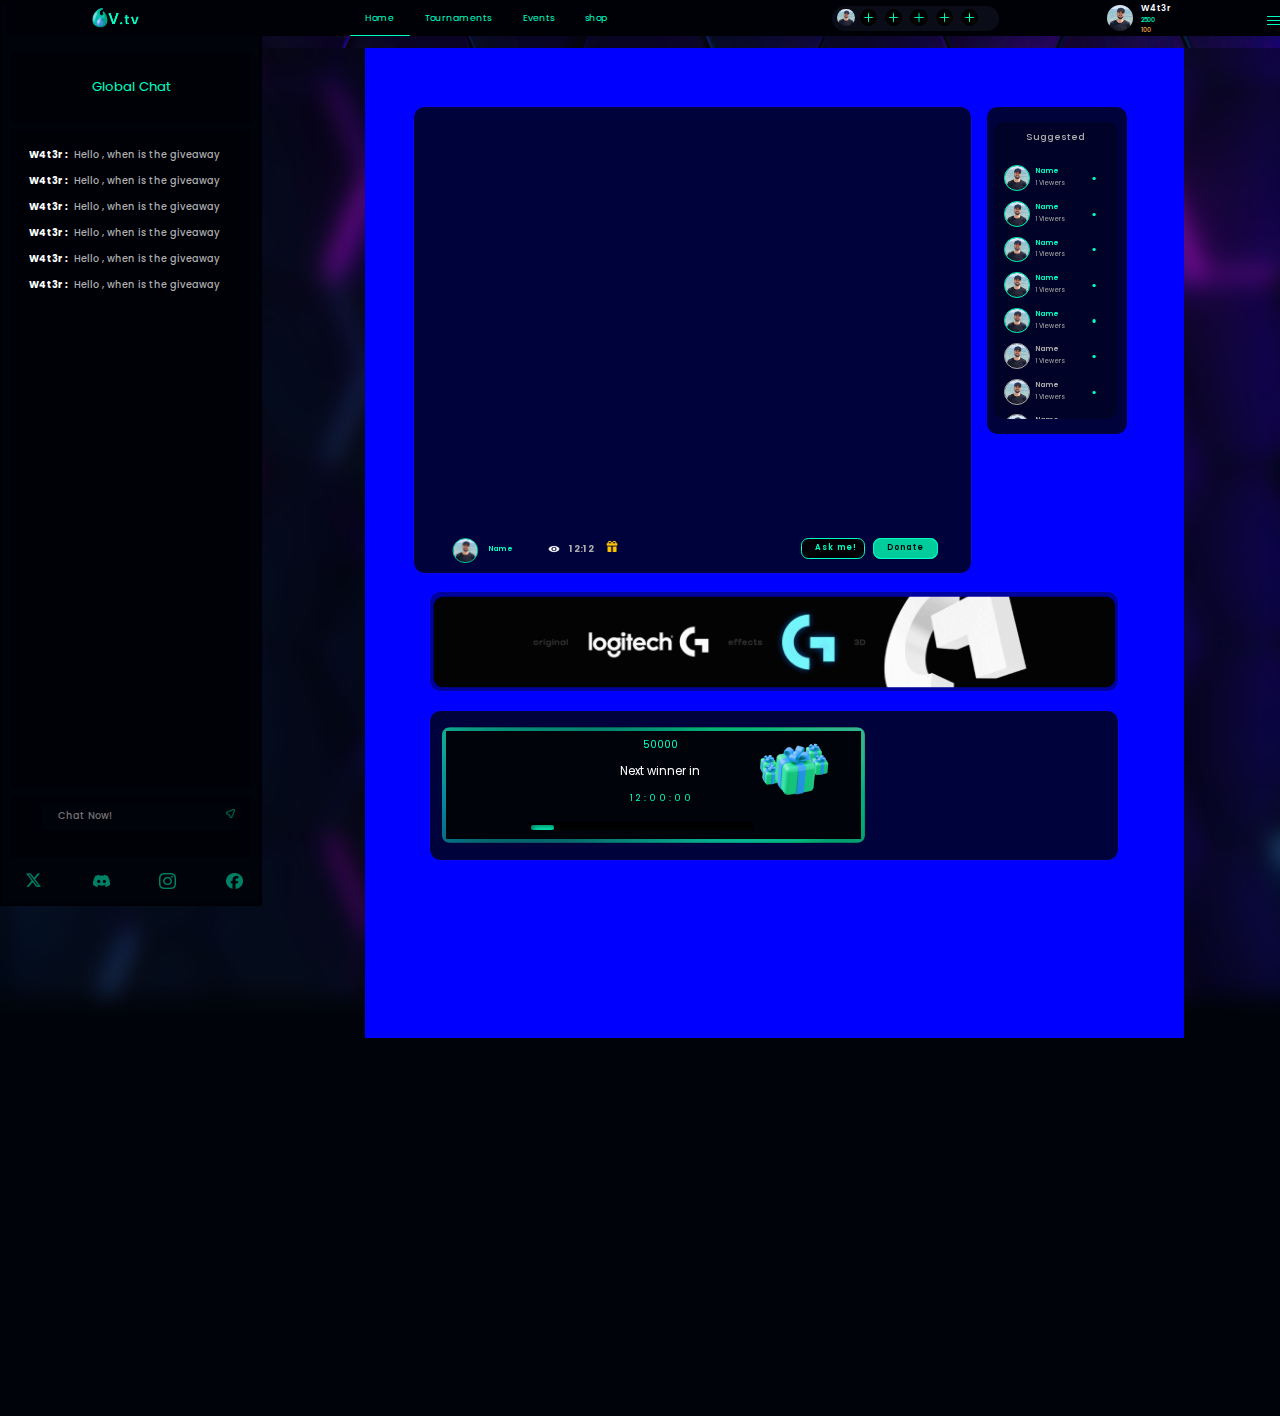
==== commit a41434a0: "Add files via upload" ====
--- a/index.html
+++ b/index.html
@@ -1,6 +1,7 @@
 <!DOCTYPE html>
 <html>
     <head>
+        <meta name="viewport" content="width=device-width, initial-scale=1.0">
         <title>
             Home - Ovtv
 
@@ -25,6 +26,16 @@
 
 
     <body>
+        <div class="background-containter"></div>
+        <img class="back-ground-pic" src="pics/pxfuel (1).jpg" alt="">
+
+        
+        <div class="body2">
+            
+        
+       
+       
+        
         <div class="header">
             <div class="left-section">
                 <img class="main-logo"src="icons/Group 74.png" alt="">
@@ -166,11 +177,8 @@
 
              
         <div class="container">
-            <button class="join-giveaway"> Enter </button>
-            <button class="join-button"> Join now
-            <div class="giveawaybar-box">
-                <div class="progress-bar"></div>
-            </div>
+           
+            
         </button>
         <div class="ads-boxx">
             <div class="add-containerr"> <img class = "shop-add-picc2" src="pics/e33b74121783787.61f3bc3bc3caa.gif" alt=""></div>
@@ -179,11 +187,27 @@
             <div class="side-strea-box">
                 <div class="viewer-count" > <img class="eye-icon" src="icons/eye.png" alt=""> <div class="viewer-number">1 2:1 2</div></div>
                 <div class="gift-box-container"> <img class= "gift-box-pic" src="icons/Flow 1.gif" alt=""></div>
+                <button class="donation-button"> <p class="donation-text">Donate</p></button>
+                <button class="Askme-button"> <p class="Askme-text">Ask me! </p></button>
+               <!-- <button class="left-arrow-button"> <img class="left-arrow-pic" src="icons/arrow-LEFT.png" alt=""></button>
+                <button class="right-arrow-button"> <img class="right-arrow-pic" src="icons/arrow-right.png" alt=""></button> -->
+                <div class="chanel-box-bottom">
+                    <div class="chanel-box-profile"> <img class="chanel-pfp" src="pics/image (3).png" alt=""></div>
+                    <div class="chanel-box-text2">
+                        <div class="name3">Name</div>
+                       
+                    </div>
+                   
+                    
+        </div>
+            </div>
+            <div class="side-strea-box2">
                
             </div>
-            <div class="side-strea-box2"></div>
+            
     
             <div class="stream-box">
+               
                 
                 <iframe class="stream"  src="https://player.kick.com/emmazougg" allowfullscreen="true" frameborder="0" seamless="seamless" scrolling="no" ></iframe>
                 
@@ -289,7 +313,11 @@
                         
     
                     </div>
-                    <div class="lower-panel"></div>
+                    <div class="lower-panel">
+                        <div class="giveawaybar-box">
+                            <div class="progress-bar"></div>
+                        </div>
+                    </div>
                     
     
     
@@ -320,7 +348,7 @@
 
    
 
-        
+    </div>
 
     </body>
 
--- a/ads.css
+++ b/ads.css
@@ -1,6 +1,6 @@
 .ads-boxx{
     position: absolute;
-    top: 36%;
+    top: 55%;
     height: 10%;
     left: 8%;
     width: 84%;
@@ -8,6 +8,8 @@
     background-color: VAR(--MAIN_BLUE);
     
     outline: solid 2px rgba(126, 126, 126, 0.05);
+    background: rgba(0, 4, 10, 0.4);
+  backdrop-filter: blur(14px);
 
 }
 .add-containerr{
@@ -39,3 +41,12 @@
 }
 
 
+@media screen and (max-width: 430px){
+    .ads-boxx{
+        top: 33%;
+
+
+    }
+   
+    }
+
--- a/giveawaybar.css
+++ b/giveawaybar.css
@@ -3,13 +3,14 @@
     
 
 
-   /* .giveawaybar-box{ 
+   .giveawaybar-box{ 
     position: absolute;
-    width:  880px;
-    height: 1.2%;
-    background-color: rgb(0, 2, 18);
-    top: 830px;
-    left: 12%;
+    width:  90%;
+    height: 40%;
+    background-color: rgb(0, 0, 0);
+   
+    left: 0%;
+    bottom: 16px;
     border-radius: 50px ;
     align-items: center;
     text-align: center;
@@ -20,14 +21,14 @@
 .progress-bar{
     display: inline-block;
     position: absolute;
-    background-color: rgba(0, 255, 194 ,0.8);
+    background-color: rgba(0, 255, 194 ,1);
     width: 10%;
     height:60%;
     background-color: ;
     border-radius: 50px ;
     bottom: 0px;
     left: 1%;
-    bottom: 20%;
+    bottom: 0;
     box-shadow: inset 4px 4px 10px rgba(0, 0, 0, 0.5)
 }
 
@@ -71,5 +72,5 @@
 
 
 }
-*/
 
+
--- a/giveaway.css
+++ b/giveaway.css
@@ -3,7 +3,7 @@
 height: 14%;
 position: absolute;
 background-color:  var(--MAIN_BLUE);  
-top: 47%;
+top: 67%;
 left: 8%;
 right: 8%;
 border-radius: 20px;
@@ -11,7 +11,8 @@
 border-style: ;
 border: 10px solid transparent;
 outline: solid 2px rgba(126, 126, 126, 0.05);
-
+background: rgba(0, 4, 10, 0.8);
+  backdrop-filter: blur(40px);
 
 
 }
@@ -19,14 +20,14 @@
 .giveaway-panel{
 position: absolute;
 
-left: 5%;
+left: 1%;
 top: 20px;
 height:72%;
 right: 440px;
 background-color: var(--Light_BLUE);
 
 
-width:90%;
+width:60%;
 border: 9px solid transparent;
 padding: 15px;
 border-image: url(pics/rectangles\ claim.png) 8 round;
@@ -42,7 +43,7 @@
 .upper-panel{
     
     position: absolute;
-    top: 0px;
+    top: -15px;
     bottom: 0px;
     left: 0px;
 
@@ -73,7 +74,7 @@
     position: absolute;
     top: 0%;
     bottom: 100%;
-    left: 30%;
+    left: 24%;
     
  
     height: 80%;
@@ -83,13 +84,13 @@
 }
 .giveaway-img{
     position: absolute;
-    top: 20px;
+    top: 0px;
     bottom: 80px;
     right: 1%;
     
 
     height: 77%;
-    width: 260px;
+    width: 240px;
 
 
 
@@ -99,12 +100,12 @@
 
 .lower-panel{
     position: absolute;
-   
-    bottom:8px;
-   right: 20%;
+ 
+    bottom:0px;
+    right: 20%;
     
 
-    height: 10%;
+    height: 20%;
     width: 60%;
      
     
@@ -113,11 +114,11 @@
     .next-winner-prizepool{
         color: rgb(0, 255, 194);
         font-family: poppins;
-    font-size: 30px;
+    font-size: 20px;
     padding-top: 6%;
     text-align: center;
     position: absolute;
-    top: 20px;
+    top: 0px;
     bottom: 80px;
     left: 0;
     
@@ -130,11 +131,11 @@
     .next-winner-text{
         color: white;
         font-family: poppins;
-        font-size: 32px;
+        font-size: 22px;
        
         text-align: center;
         position: absolute;
-        top: 56%;
+        top: 58%;
         
         left: 0px;
         
@@ -149,11 +150,11 @@
         .next-winner-timer{
             color:rgb(0, 255, 194);
             font-family: poppins;
-            font-size: 28px;
+            font-size: 18px;
             padding-top: 0%;
             text-align: center;
             position: absolute;
-            top: 88%;
+            top: 99%;
             
             left: 0px;
             
@@ -164,17 +165,26 @@
         
             }
             .giveaway-icon{
-                width: 210px;
+                width: 160px;
                 position: absolute;
                 right: 40px;
-                top: 10;
+                top: 20px;
                 
 
             
 
 
             }
+            @media screen and (max-width: 430px){
+                .daily-giveaway-box{
+                    top: 44%;
+            
+            
+                }
+               
+                }
+            
+            
 
 
 
-
--- a/stream.css
+++ b/stream.css
@@ -7,13 +7,12 @@
 .stream-box{
 position: absolute;
     
-;
 right: 6%;
-height: 36%;
+height: 50%;
 
 display:grid;
 grid-template-columns: 86% 20%;
-top: 1%;
+top: 5%;
 border-radius: 20px;
 left: 6%;
 /*  
@@ -25,26 +24,29 @@
  
 
 
-
+z-index: 1;
 
 }
 
 .side-strea-box{
     position: absolute;
+    
     
 background-color: var(--MAIN_BLUE);
 left: 6%;
 
-height: 33%;
-right: 6%;
+height: 47%;
+right:26%;
 
 display:grid;
 grid-template-columns: 1280px 300px;
-top: 2%;
+top: 6%;
 border-radius: 20px;
-
-
-
+z-index: ;
+
+
+background: rgba(0, 4, 10, 0.8);
+  backdrop-filter: blur(40px);
 outline: solid 2px rgba(126, 126, 126, 0.05);
 
 
@@ -52,24 +54,25 @@
 
 
 }
-/* 
+
 .side-strea-box2{
-    position: absolute;
-    right: 6%;
-    background-color:var(--MAIN_BLUE);
-    
-    
-    height: 36%;
-    width: 18%;
+    background: rgba(0, 4, 10, 0.8);
+  backdrop-filter: blur(40px);
+    position: absolute;
+    right:  7%;
+    
+    
+    height: 33%;
+    width: 17%;
     
     display:grid;
     grid-template-columns: 1280px 300px;
-    top: 5%;
+    top: 6%;
     border-radius: 20px;
 
 
 }
-    */
+    
 .stream{
     position: relative;
     width: 83%;
@@ -97,10 +100,10 @@
     position: absolute;
     background-color: var(--Light_BLUE);
     width: 16%;
-    height: 87%;
+    height: 60%;
     border-radius: 25px;
    
-    right: 3%;
+    right: 2.5%;
     top:5%;
    
     overflow-x: hidden;
@@ -108,6 +111,8 @@
     text-align: justify;
     padding-left: 10px;
     padding-right: 10px;
+    background: rgba(0, 4, 10, 0.4);
+  backdrop-filter: blur(40px);
   
     
 
@@ -148,6 +153,7 @@
 }
 
 .chanel-box{
+    
    
     margin-bottom: -20px;
     
@@ -278,7 +284,7 @@
         height: 10px;
        
         bottom: 50px;
-        left: 4%;
+        left: 24%;
         color: rgb(173, 173, 173);
         font-family: poppins;
         text-align: center;
@@ -316,11 +322,11 @@
     }
     .gift-box-container{
         position: absolute;
-        bottom: 20px;
+        bottom: 10px;
         
         height:100px;
         width: 100px;
-        left: 120px;
+        left: 30%;
   
        
 
@@ -333,7 +339,7 @@
         position: absolute;
        
 
-        width: 140px;
+        width: 120px;
         left: 0px;
         
     
@@ -343,3 +349,304 @@
 
 
     }
+
+
+
+    @media screen and (max-width: 430px) {
+    .side-strea-box{
+        height: 30%;
+        
+         }
+   
+    
+    .stream-box{
+        zoom: 0.1; 
+        -moz-transform: scale(0.1); 
+        -moz-transform-origin: 0 0;
+
+
+    }
+}
+
+
+.donation-text{
+    z-index: 5;
+    position: absolute;
+    left: 25px;
+    font-family: poppins;
+    font-size: 15px;
+    font-weight: 600;
+    
+
+
+
+}
+
+.donation-button{
+    z-index: 3;
+    position: absolute;
+    
+    text-decoration: none;
+    
+    padding: 15px 60px;
+    letter-spacing: 2px;
+    color: var(--MAIN_BLUE) ;
+    
+    height: 40px;
+    width: 100px;
+   
+    background-color: var(--MAIN_GREEN);
+    border-radius: 14px ;
+    display: flex;
+    align-items: center;
+    justify-content: center;
+    bottom: 3%;
+    right: 6%;
+    opacity: 1;
+    border: solid var(--MAIN_GREEN) 1px;
+
+
+
+
+
+}
+
+
+.donation-button::before{
+    content: '';
+    position: absolute;
+    left: 0;
+    top: 0;
+    z-index: 2;
+    display: block;
+    height: 100%;
+    width: 100%;
+    color: var(--MAIN_GREEN);
+background-color: rgba(0, 1, 7, 0.2);
+border: 0px solid rgba(0, 1, 7,0.3);
+backdrop-filter: blur(2px);
+border-radius: 14px ;
+
+
+
+}
+.donation-button::after{
+    content: '';
+    position: absolute;
+    left: 0;
+    top: 0;
+    z-index: 1;
+    display: block;
+    height: 100%;
+    width: 100%;
+background:linear-gradient(90deg, var(--MAIN_GREEN),rgb(10, 184, 143););
+border: 1px solid transparent;
+filter: blur(12px);
+border-radius: 14px ;
+transition: opacity 0.4s linear;
+
+
+
+
+
+}
+.donation-button:hover{
+    background-color:var(--MAIN_GREEN);
+    opacity: 1;
+    transition: opacity 0.4s linear;
+    transition: background-color 0.1s linear , color 0.1s linear;
+    color: var(--MAIN_BLUE);
+
+
+
+
+
+
+
+
+
+}
+
+
+
+
+.Askme-text{
+    z-index: 5;
+    position: absolute;
+    left: 25px;
+    font-family: poppins;
+    font-size: 15px;
+    font-weight: 600;
+    
+
+
+
+}
+
+.Askme-button{
+    z-index: 3;
+    position: absolute;
+    
+    text-decoration: none;
+    
+    padding: 15px 60px;
+    letter-spacing: 2px;
+    color: var(--MAIN_GREEN);
+    
+    height: 40px;
+    width: 100px;
+   
+    background-color: var(--MAIN_BLUE) ;
+    border-radius: 14px ;
+    display: flex;
+    align-items: center;
+    justify-content: center;
+    bottom: 3%;
+    right: 19%;
+    opacity: 1;
+    border: solid var(--MAIN_GREEN) 1px;
+
+
+
+
+
+}
+
+
+.Askme-button::before{
+    content: '';
+    position: absolute;
+    left: 0;
+    top: 0;
+    z-index: 2;
+    display: block;
+    height: 100%;
+    width: 100%;
+    color: var(--MAIN_GREEN);
+background-color: rgba(0, 1, 7, 0.2);
+border: 0px solid rgba(0, 1, 7,0.3);
+backdrop-filter: blur(2px);
+border-radius: 20px;
+
+
+
+}
+.Askme-button::after{
+    content: '';
+    position: absolute;
+    left: 0;
+    top: 0;
+    z-index: 1;
+    display: block;
+    height: 100%;
+    width: 100%;
+background:linear-gradient(90deg, var(--MAIN_GREEN),rgb(10, 184, 143););
+border: 1px solid transparent;
+filter: blur(12px);
+border-radius: 20px;
+transition: opacity 0.4s linear;
+
+
+
+
+
+}
+.Askme-button:hover{
+    background-color:var(--MAIN_GREEN);
+    opacity: 1;
+    transition: opacity 0.4s linear;
+    transition: background-color 0.1s linear , color 0.1s linear;
+    color: var(--MAIN_BLUE);
+
+
+
+}
+
+/* .left-arrow-button{
+    position: absolute;
+    bottom: -8px;
+    width: 100px;
+    height: 100px;
+    background-color: transparent;
+    border: none;
+    
+    z-index: 100;
+    
+left: 18.5%;
+}
+.right-arrow-button{
+    position: absolute;
+    bottom: -8px;
+    width: 100px;
+    height: 100px;
+    background-color: transparent;
+    border: none;
+    left: 31%;
+    z-index: 100;
+    
+   
+
+
+}
+.left-arrow-button:hover{
+    cursor: pointer;
+}
+.right-arrow-button:hover{
+    cursor: pointer;
+
+
+
+
+
+}
+.left-arrow-pic{
+    height: 22px;
+    width: 40px;
+    
+    
+}
+.right-arrow-pic{
+    height: 22px;
+    width: 40px;
+   
+} */
+
+
+.chanel-box-bottom{
+    position: absolute;
+    bottom:22px;
+    left: 2%;
+    transform: scale(75%);
+    margin-bottom: -20px;
+
+    
+    
+    width:30%;
+    height: 80px;
+    display: grid;
+    grid-template-columns: 80px 1fr 60px;
+    margin-top: 30px;
+
+
+
+}
+.chanel-box-text2{
+    height: 100%;
+
+}
+.name3{
+  position: absolute;
+    font-size: 18px;
+    font-weight: 600;
+    top: 22px;
+
+    padding-left:28px;
+
+   
+    color: rgb(0, 255, 194);
+    bottom: 0px;
+   
+
+
+
+}--- a/Genral.css
+++ b/Genral.css
@@ -12,14 +12,58 @@
     font-family: poppins,Arial;
 }
 body{
+  height: 1400px;
    
 background-color: var(--Light_BLUE);
 
 
 
 }
-
-
+button{
+  font-family: poppins,Arial;
+  
+  
+
+}
+.body2{
+  position: absolute;
+  z-index: 10;
+
+  width: 100%;
+  height: 100%;
+}
+button:hover{
+  cursor: pointer;
+  font-weight: 500;
+
+}
+.back-ground-pic{
+  height: 110%;
+
+  position: absolute;
+  width: 100%;
+
+
+
+  
+}
+.background-containter{
+ position: absolute;
+  right: -10px;
+  left: 0px;
+  height: 1400px;
+  background: rgba(0, 4, 10, 0.4);
+  backdrop-filter: blur(14px);
+  top: 60px;
+  z-index: 1;
+
+  
+
+
+ 
+
+
+}
 
 html{ 
    
@@ -81,98 +125,30 @@
     right: 10%;
     top: 80px;
     bottom: 0px;
-    height: 2000px;
-   
-}
-
-
-
-
-
-
-
-
-
-
-
-
-
-
-
-
-
-
-
- @media screen and (max-width: 320px) {
-  .header{ 
-  }
-
-.body-chat{
-  width: 0%;
-  opacity: 0;
-
-
-}
-.chat-box{
-  width: 0%;
-  opacity: 0;
-
-}
-.container{
-background-color: red;
-width: 100%;
-left: 0px;
-
-
-}
-}
-     
-     
-       
-      
-      
-   
-      
-     
-      @media screen and (max-width: 600px) {
-       
-
-
-
-        .main-logo{
-          margin-left: 180px;
-        }
-
-
-        .header{ 
-        position: fixed;
-      
-       
-       
+    height:110%;
+   
+}
+
+
+
+
+@media screen and (max-width: 430px) {
+  .container{
         
-        
-
-        }
-      
-      .body-chat{
-        width: 0%;
-        opacity: 0;
-      
-
-      }
-      .chat-box{
-        width: 0%;
-        opacity: 0;
-
-     }
-     .container{
-      background-color: red;
-      width: 100%;
-      left: 0px;
-
-     }
-    }
-      
+    left: 0px;
+    right: 0px;
+    width:660px;
+}
+
+
+}
+
+
+
+
+
+
+
     
       @media screen and (min-width: 601px) and (max-width: 768px) {
         .container{
--- a/Header.css
+++ b/Header.css
@@ -23,6 +23,7 @@
 }
 button{
     font-family: poppins,Arial;
+    
     
 
 }
@@ -364,45 +365,64 @@
   
   
 
-
-
-
-@media screen and (max-width: 600px) {
-    .body-chat{
-        width: 0%;
+@media screen and (max-width: 430px) {
+    .stream-box{
+        right: 0px;
+
+
+    }
+    .chanel-panel{
         opacity: 0;
-      
-    
-      }
-    .container{
-        width: 100%;
-
-
     }
+   
+
+  
+  
+   
     .header{  zoom: 0.85; 
         -moz-transform: scale(0.85); 
         -moz-transform-origin: 0 0;}
-
-
-
+  
+  
+  
     .middle-section-1{
-        margin-left: -520px;
-
-
-    }
+        margin-left: -700px;
+        zoom: 0.6; 
+        -moz-transform: scale(0.6); 
+        -moz-transform-origin: 0 0;}
+  
+  
+  
+  
     .main-logo{
-        margin-left: -150px;
+        margin-left: 0px;
+        left: 0px;
+        width: 50px;
+       
     
         
     }
-    .body-chat{
-        width: 0%;
-        opacity: 0;
-      
-    
+
+      .left-section{
+        margin-left: 120px;
+        
+  
       }
- 
-}
-
-
-
+      .stream-box{
+        height: 30%;
+
+
+       
+      }
+      .stream{
+        width: 100%;
+
+      } 
+    }
+
+  
+
+
+
+
+
--- a/chat.css
+++ b/chat.css
@@ -296,4 +296,28 @@
 
 
 
-}+}
+
+@media screen and (max-width: 430px){
+    .chat-box{
+        width:  660px;
+        top: 55%;
+        height: 44%;
+       
+      
+    
+      }
+      .upper-chat{
+        top: 0px;
+
+    }
+    .body-chat{
+        top: 140px;
+        margin-bottom: 0px;
+        
+    }
+    .lower-chat{
+        bottom: 50px;
+
+    }
+    }
